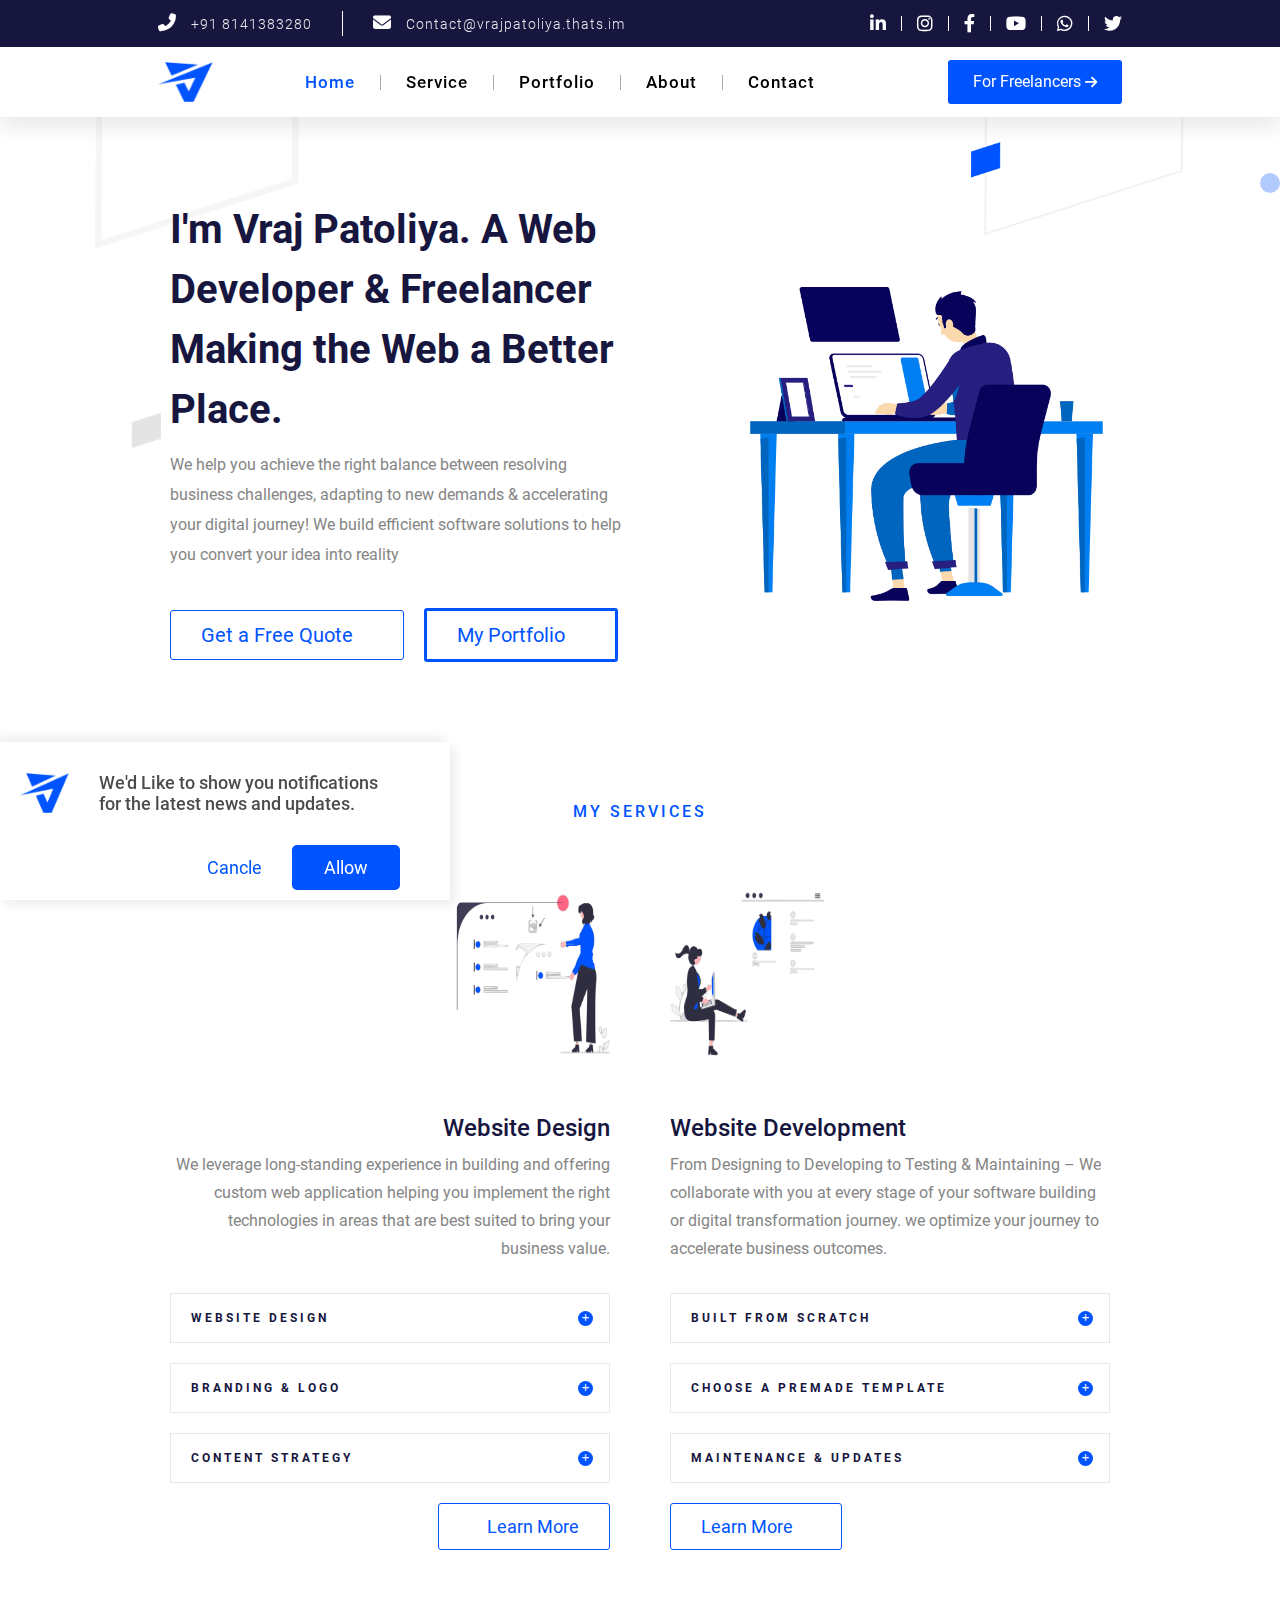
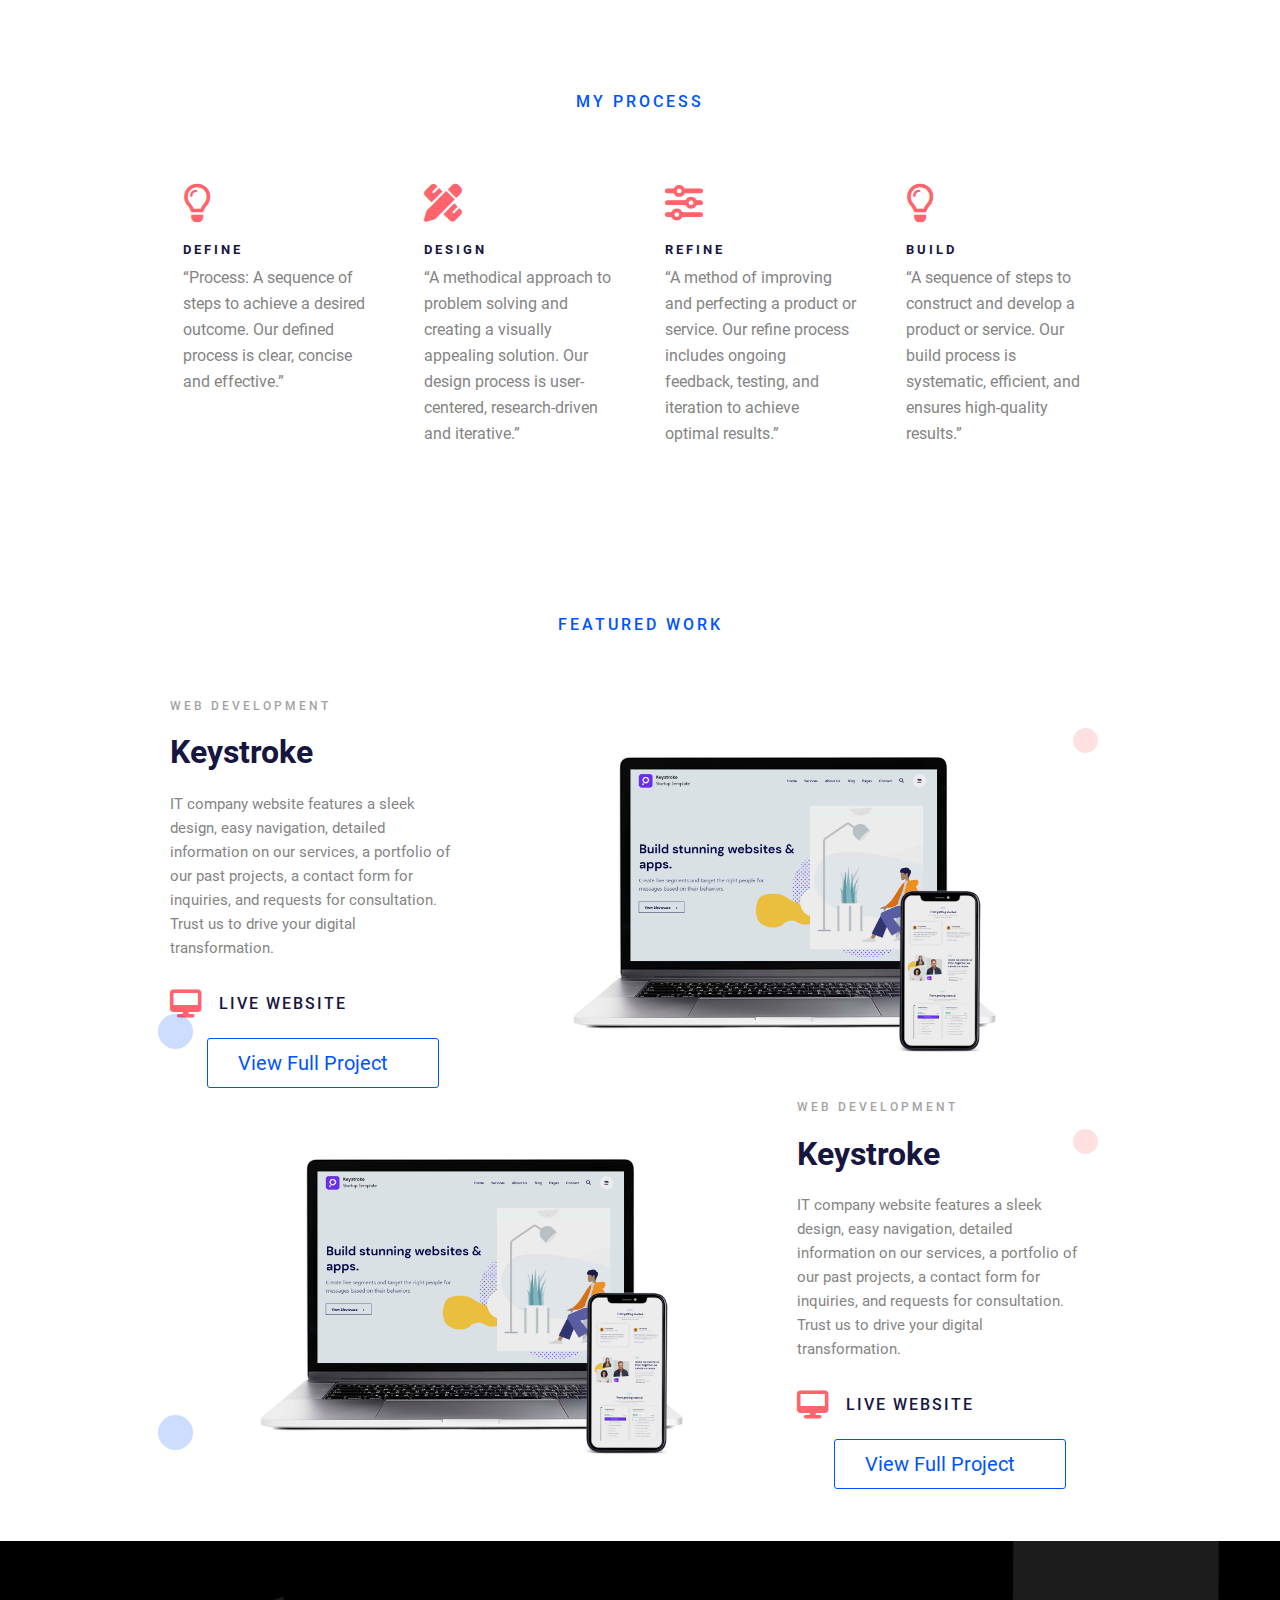
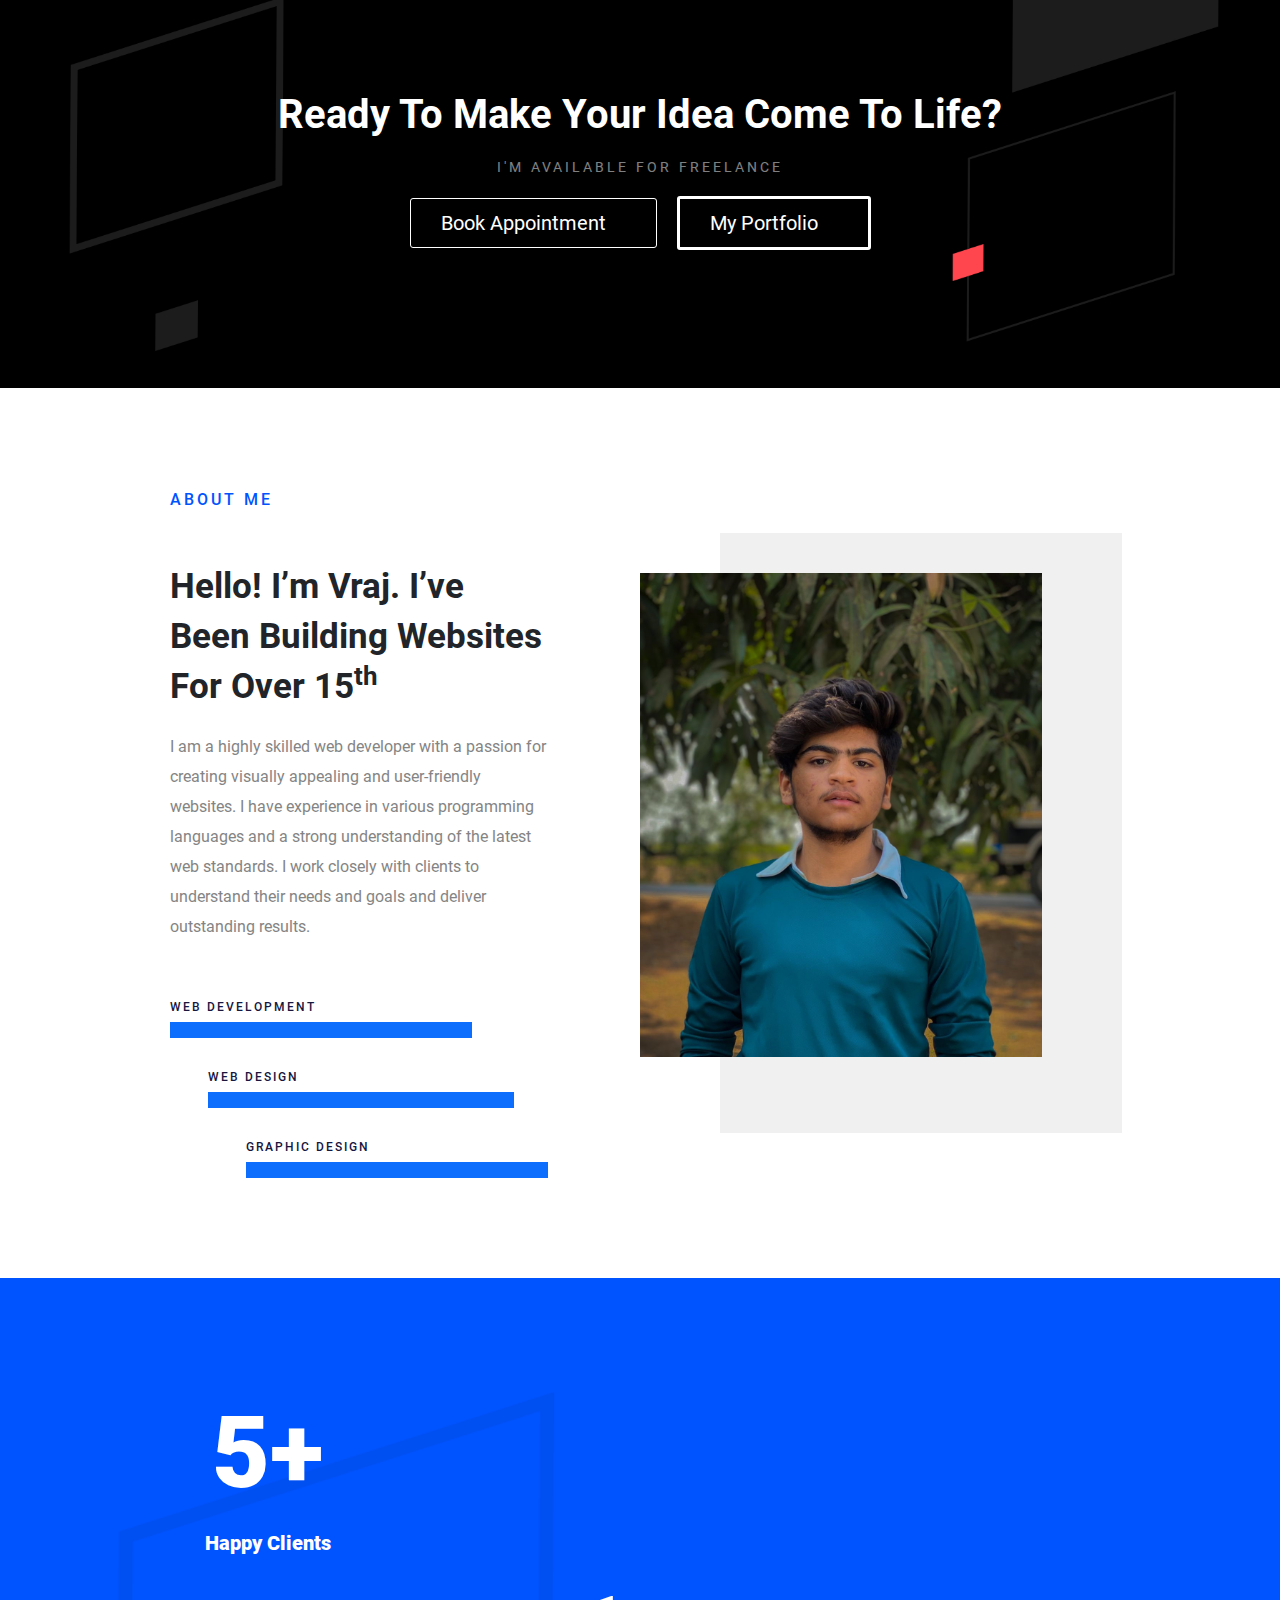
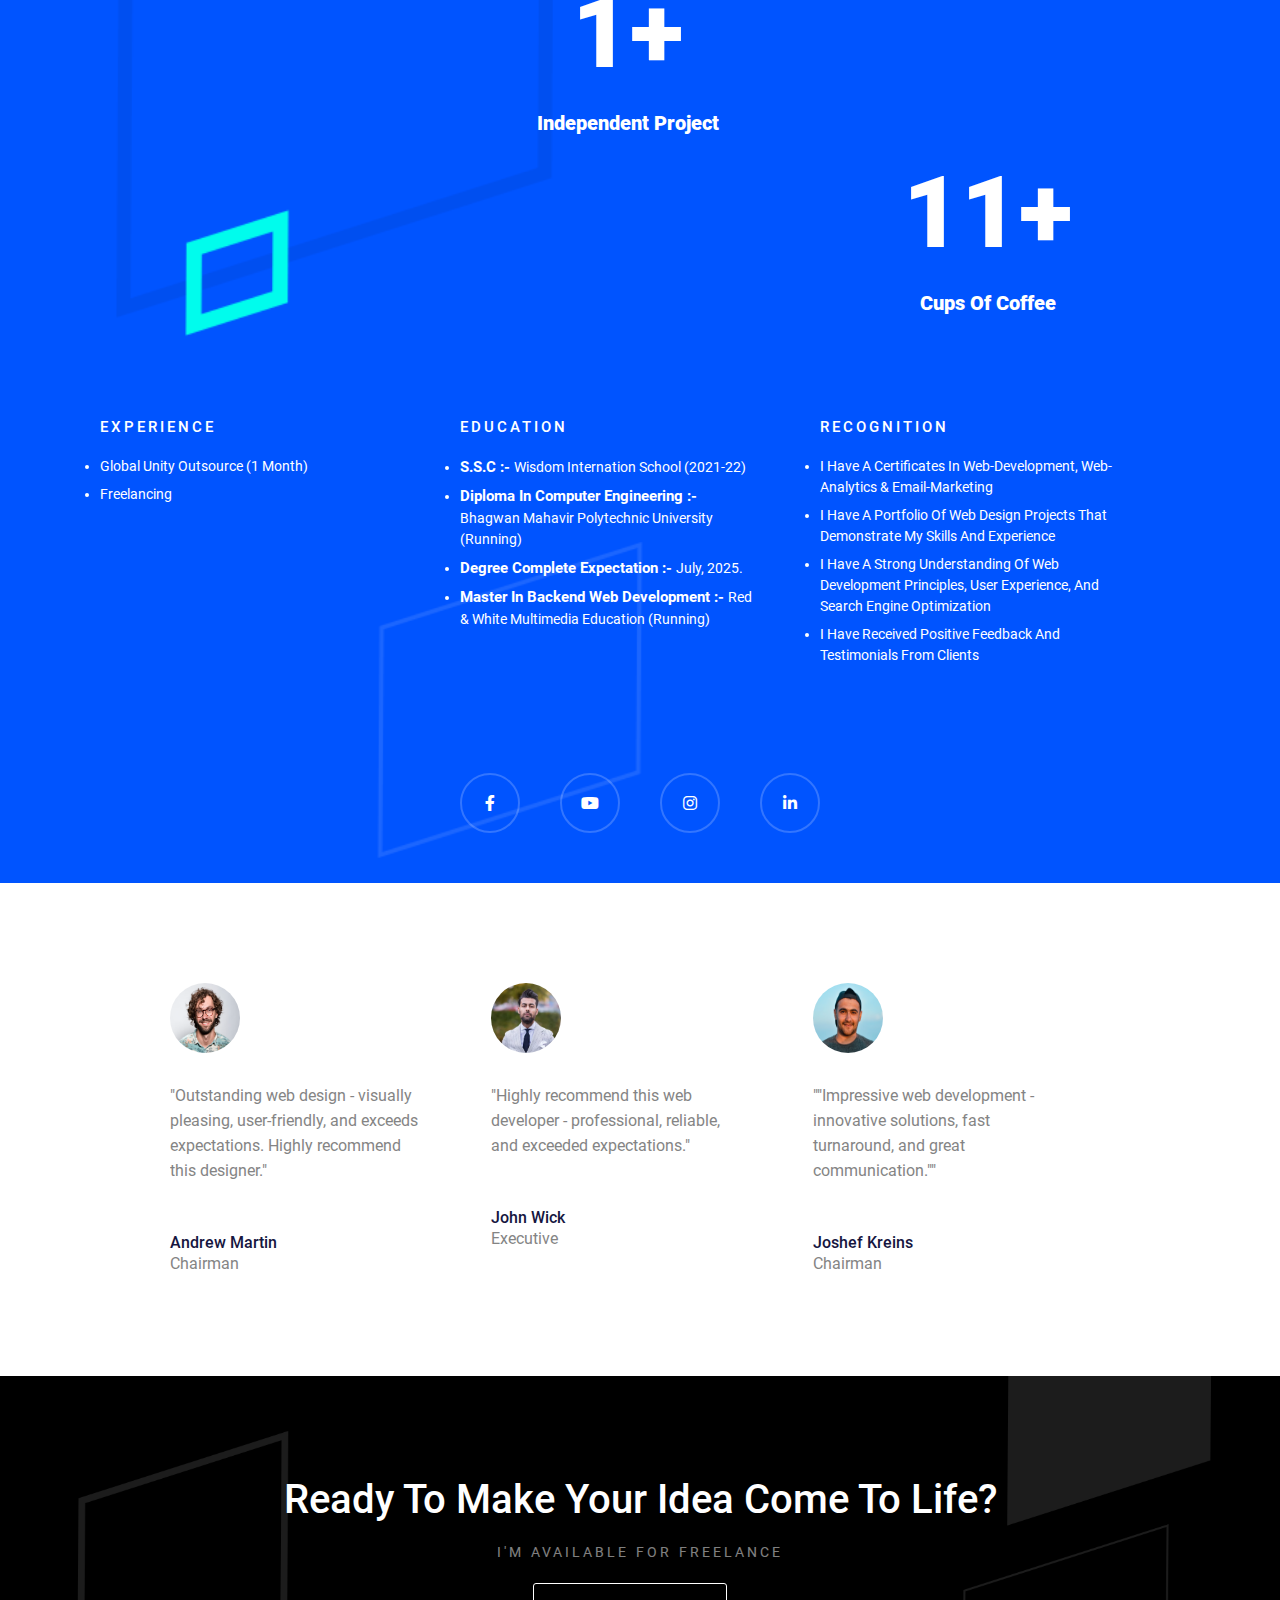
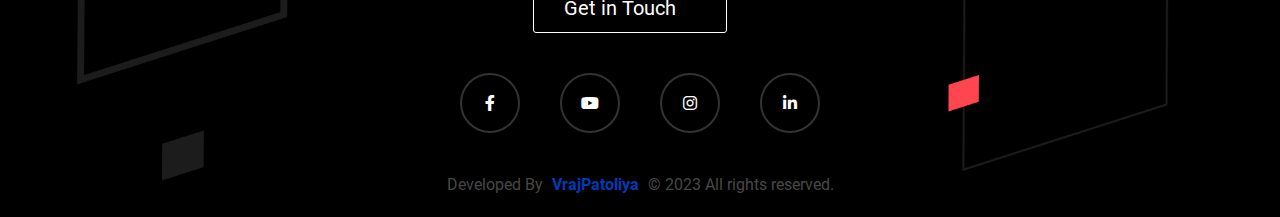
==== index.html @ aefd6711 "portfolio" ====
<!DOCTYPE html>
<html lang="en">
<head>
    <meta charset="UTF-8">
    <meta http-equiv="X-UA-Compatible" content="IE=edge">
    <meta name="viewport" content="width=device-width, initial-scale=1.0">
    
    <title>Vraj Patoliya | Developer</title>

    <link rel="icon" type="image/png" href="img/favicon.png" />

    <link rel="stylesheet" type="text/css" href="css/all.min.css" />
    <link rel="stylesheet" type="text/css" href="css/bootstrap.min.css" />
    <link rel="stylesheet" type="text/css" href="css/fonts.css" />
    <link rel="stylesheet" type="text/css" href="css/style.css" />
    <link rel="stylesheet" type="text/css" href="css/responsive.css" />

</head>
<body>

    <!-- ======= pre - loader ===== -->
    <div id="preloader">
        <div id="status">
            <img src="img/logo.png" alt="Pre-loader" />
        </div>
    </div>

    <!-- ====== Pop-up ====== -->
    <section class="pop-up">
        <div class="data">
            <img src="img/logo.png" alt="Popup-Logo" />
            <h4>We'd Like to show you notifications for the latest news and updates.</h4>
        </div>
        <div class="pop-btns">
            <a href="javascript:void(0);" id="cancle" class="cancel">cancle</a>
            <a href="javascript:void(0);" id="allow" class="allow">Allow</a>
        </div>
    </section>

    <!-- ===== Back to top ===== -->
    <div class="back-top">
        <a href="#"><i class="fa-solid fa-chevron-up"></i></a>
    </div>
    
    <!-- ========== Main - Header ====== -->
    <div class="main-header">
        
        <!-- ===== Top - Header ===== -->
        <section class="top-header">
            <div class="container">
                <div class="row">
                    <ul class="contact col-6">
                        <li class="call">
                            <a href="tel:+9118141383280">
                                <i class="fa-solid fa-phone-flip"></i><span>+91 8141383280</span>
                            </a>
                        </li>
                        <span class="line"></span>
                        <li class="email">
                            <a href="mailto:contact@vrajpatoliya.thats.im" target="_blank">
                                <i class="fa-solid fa-envelope"></i><span>Contact@vrajpatoliya.thats.im</span>
                            </a>
                        </li>
                    </ul>
                    <ul class="social col-6">
                        <li class="linkedin">
                            <a href="https://www.linkedin.com/in/vraj-patoliya-7620b9263/" target="_blank">
                                <i class="fa-brands fa-linkedin-in"></i>
                            </a>
                        </li>
                        <span class="linkedin-line line"></span>
                        <li class="instagram">
                            <a href="https://instagram.com/vrj.xi?igshid=Mzc1MmZhNjY=" target="_blank">
                                <i class="fa-brands fa-instagram"></i>
                            </a>
                        </li>
                        <span class="instagram-line line"></span>
                        <li class="facebook">
                            <a href="index.html" target="_blank">
                                <i class="fa-brands fa-facebook-f"></i>
                            </a>
                        </li>
                        <span class="facebook-line line"></span>
                        <li class="youtube">
                            <a href="https://www.youtube.com/@mative_tech/" target="_blank">
                                <i class="fa-brands fa-youtube"></i>
                            </a>
                        </li>
                        <span class=" youtube-line line"></span>
                        <li class="whatsapp">
                            <a href="https://wa.me/8141383280?text=Hello-I'm-Interested-in-your-service" target="_blank">
                                <i class="fa-brands fa-whatsapp"></i>
                            </a>
                        </li>
                        <span class="whatsapp-line line"></span>
                        <li class="twitter">
                            <a href="https://twitter.com/VrajPatoliya173" target="_blank">
                                <i class="fa-brands fa-twitter"></i>
                            </a>
                        </li>
                    </ul>
                </div>
            </div>
        </section>

        <!-- ===== Header ===== -->
        <header>
            <div class="container">
                <div class="row">
                    <div class="navbar-brand col-2">
                        <a href="index.html">
                            <img src="img/logo.png" alt="Logo-Image" />
                        </a>
                    </div>
                    <button class="tooggle-btn col-1"><i class="fa-solid fa-bars-staggered"></i></button>
                    <ul class="menus col-8">
                        <li>
                            <a href="index.html" class="active">Home</a>
                        </li>
                        <span></span>
                        <li>
                            <a href="service.html">Service</a>
                        </li>
                        <span></span>
                        <li>
                            <a href="portfolio.html">Portfolio</a>
                        </li>
                        <span></span>
                        <li>
                            <a href="about.html">About</a>
                        </li>
                        <span></span>
                        <li>
                            <a href="contact.html">Contact</a>
                        </li>
                    </ul>
                    <div class="header-btns col-2">
                        <div class="cstm-btn">
                            <a href="freelancer.html">
                                <span>For Freelancers <i class="fa-solid fa-arrow-right"></i></span>
                            </a>
                        </div>
                    </div>
                </div>
            </div>
        </header>

    </div>

    <!-- ===== Banner ===== -->
    <section class="banner">
        <div class="container">
            <div class="row">
                <div class="col-6">
                    <h1>I'm Vraj Patoliya. A Web Developer & Freelancer Making the Web a Better Place.</h1>
                    <p>We help you achieve the right balance between resolving business challenges, adapting to new demands & accelerating your digital journey! We build efficient software solutions to help you convert your idea into reality</p>
                    <div class="banner-btn d-flex">
                        <div class="banner-cstm-btn one">
                            <a href="https://wa.me/8141383280?text=Hello-I'm-Interested-in-your-service">
                                <span>Get a Free Quote<i class="fa-solid fa-angles-right"></i></span>
                            </a>
                        </div>
                        <div class="banner-cstm-btn two">
                            <a href="portfolio.html">
                                <span>My Portfolio<i class="fa-solid fa-angles-right"></i></span>
                            </a>
                        </div>
                    </div>
                </div>
                <div class="col-6 image">
                    <img src="img/developer.gif" alt="Developer" />
                </div>
            </div>
            <div class="extra-img">
                <div class="dot-1"></div>
                <div class="dot-2"></div>
            </div>
        </div>
    </section>

    <!-- ===== Service ===== -->
    <section class="service">
        <div class="container">
            <div class="sub-title">
                <span>my services</span>
            </div>
            <div class="row">
                <div class="col-6 one accordion" id="accordionfirst">
                    <div class="service-image">
                        <img src="img/service-1-design.png" alt="Service-image-1" />
                    </div>
                    <h2>Website Design</h2>
                    <p>We leverage long-standing experience in building and offering custom web application helping you implement the right technologies in areas that are best suited to bring your business value.</p>
                    <div class="accordion-item">
                        <div class="skill accordion-header">
                            <button class="w-100 d-flex align-items-center justify-content-between" data-bs-toggle="collapse" data-bs-target="#collapseOne" aria-expanded="false" aria-controls="collapseOne"><span>Website design</span><i class="fa-solid fa-plus"></i></button>
                        </div>
                        <div id="collapseOne" class="accordion-collapse collapse" data-bs-parent="#accordionExample">
                            <div class="accordion-body">
                                <ul>
                                    <li>Understand client’s business and target audience.</li>
                                    <li>Create a content strategy in collaboration with the client.</li>
                                    <li>Write high-quality, engaging, and informative content.</li>
                                    <li>Optimize for SEO and regularly update content.</li>
                                    <li>Proofread and edit all content for errors.</li>
                                </ul>
                            </div>
                          </div>
                    </div>
                    <div class="accordion-item">
                        <div class="skill accordion-header">
                            <button class="collapsed w-100 d-flex align-items-center justify-content-between" data-bs-toggle="collapse" data-bs-target="#collapsetwo"><span>Branding & Logo</span><i class="fa-solid fa-plus"></i></button>
                        </div>
                        <div id="collapsetwo" class="accordion-collapse collapse" data-bs-parent="#accordionExample">
                            <div class="accordion-body">
                                <ul>
                                    <li>Understand client’s business, target audience, and competitors.</li>
                                    <li>Research and create a unique and memorable brand identity.</li>
                                    <li>Design a visually appealing and meaningful logo.</li>
                                    <li>Create a brand guidelines document for consistent use.</li>
                                    <li>Incorporate brand elements in all marketing materials.</li>
                                </ul>
                            </div>
                          </div>
                    </div>
                    <div class="accordion-item">
                        <div class="skill accordion-header">
                            <button class="collapsed w-100 d-flex align-items-center justify-content-between" data-bs-toggle="collapse" data-bs-target="#collapsethree"><span>CONTENT STRATEGY</span><i class="fa-solid fa-plus"></i></button>
                        </div>
                        <div id="collapsethree" class="accordion-collapse collapse" data-bs-parent="#accordionExample">
                            <div class="accordion-body">
                                <ul>
                                    <li>Understand client’s business, target audience and goals</li>
                                    <li>Research and analyze competitors, industry trends, and target audience behavior</li>
                                    <li>Create a detailed content plan that aligns with the overall marketing strategy</li>
                                    <li>Define the tone of voice, messaging, and types of content to be created</li>
                                    <li>Continuously measure and adjust the content strategy to ensure its effectiveness.</li>
                                </ul>
                            </div>
                          </div>
                    </div>
                    <div class="service-cstm-btn first">
                        <a href="javascript:void(0);">
                            <span><i class="fa-solid fa-angles-left"></i>Learn More</span>
                        </a>
                    </div>
                </div>
                <div class="col-6 two accordion" id="accordionfirst">
                    <div class="service-image d-flex justify-content-start">
                        <img src="img/service-2-development.png" alt="Service-image-1" />
                    </div>
                    <h2>Website Development</h2>
                    <p>From Designing to Developing to Testing & Maintaining – We collaborate with you at every stage of your software building or digital transformation journey. we optimize your journey to accelerate business outcomes.</p>
                    <div class="accordion-item">
                        <div class="skill accordion-header">
                            <button class="w-100 d-flex align-items-center justify-content-between" data-bs-toggle="collapse" data-bs-target="#collapsefour" aria-expanded="false" aria-controls="collapsefour"><span>BUILT FROM SCRATCH</span><i class="fa-solid fa-plus"></i></button>
                        </div>
                        <div id="collapsefour" class="accordion-collapse collapse" data-bs-parent="#accordionExample">
                            <div class="accordion-body">
                                <ul>
                                    <li>Understand client’s business, target audience and goals.</li>
                                    <li>Research and analyze competitors, industry trends and target audience behavior.</li>
                                    <li>Create a detailed project plan that aligns with client’s requirements and goals.</li>
                                    <li>Design and develop a fully customized website from scratch, keeping in mind the latest web standards.</li>
                                    <li>Test and optimize the website for better user experience and search engine ranking.</li>
                                </ul>
                            </div>
                          </div>
                    </div>
                    <div class="accordion-item">
                        <div class="skill accordion-header">
                            <button class="collapsed w-100 d-flex align-items-center justify-content-between" data-bs-toggle="collapse" data-bs-target="#collapsefive"><span>CHOOSE A PREMADE TEMPLATE</span><i class="fa-solid fa-plus"></i></button>
                        </div>
                        <div id="collapsefive" class="accordion-collapse collapse" data-bs-parent="#accordionExample">
                            <div class="accordion-body">
                                <ul>
                                    <li>Understand client’s business, target audience and goals.</li>
                                    <li>Research and analyze competitors, industry trends and target audience behavior.</li>
                                    <li>Select a pre-made template that aligns with client’s requirements and goals.</li>
                                    <li>Customize the template to match the client’s brand and aesthetic.</li>
                                    <li>Optimize the template for better user experience and search engine ranking.</li>
                                </ul>
                            </div>
                          </div>
                    </div>
                    <div class="accordion-item">
                        <div class="skill accordion-header">
                            <button class="collapsed w-100 d-flex align-items-center justify-content-between" data-bs-toggle="collapse" data-bs-target="#collapsesix"><span>MAINTENANCE & UPDATES</span><i class="fa-solid fa-plus"></i></button>
                        </div>
                        <div id="collapsesix" class="accordion-collapse collapse" data-bs-parent="#accordionExample">
                            <div class="accordion-body">
                                <ul>
                                    <li>Understand client’s business and goals.</li>
                                    <li>Regularly monitor website’s performance and security.</li>
                                    <li>Keep website updated with the latest software and security patches</li>
                                    <li>Continuously monitor and update the website’s content.</li>
                                    <li>Provide technical support and troubleshoot any issues that may arise.</li>
                                </ul>
                            </div>
                          </div>
                    </div>
                    <div class="service-cstm-btn one">
                        <a href="javascript:void(0);">
                            <span>Learn More<i class="fa-solid fa-angles-right"></i></span>
                        </a>
                    </div>
                </div>
            </div>
        </div>
    </section>

    <!-- ====== process ======= -->
    <section class="process">
        <div class="container">
            <div class="sub-title">
                <span>MY PROCESS</span>
            </div>
            <div class="row">
                <div class="col-3">
                    <div class="icon">
                        <i class="fa-regular fa-lightbulb"></i>
                    </div>
                    <div class="content">
                        <h5>DEFINE</h5>
                        <p>“Process: A sequence of steps to achieve a desired outcome. Our defined process is clear, concise and effective.”</p>
                    </div>
                </div>
                <div class="col-3">
                    <div class="icon">
                        <i class="fa-solid fa-pen-ruler"></i>
                    </div>
                    <div class="content">
                        <h5>DESIGN</h5>
                        <p>“A methodical approach to problem solving and creating a visually appealing solution. Our design process is user-centered, research-driven and iterative.”</p>
                    </div>
                </div>
                <div class="col-3">
                    <div class="icon">
                        <i class="fa-solid fa-sliders"></i>
                    </div>
                    <div class="content">
                        <h5>REFINE</h5>
                        <p>“A method of improving and perfecting a product or service. Our refine process includes ongoing feedback, testing, and iteration to achieve optimal results.”</p>
                    </div>
                </div>
                <div class="col-3">
                    <div class="icon">
                        <i class="fa-regular fa-lightbulb"></i>
                    </div>
                    <div class="content">
                        <h5>BUILD</h5>
                        <p>“A sequence of steps to construct and develop a product or service. Our build process is systematic, efficient, and ensures high-quality results.”</p>
                    </div>
                </div>
            </div>
        </div>
    </section>

    <!-- ====== Work ======= -->
    <section class="work">
        <div class="container">
            <div class="sub-title">
                <span>FEATURED WORK</span>
            </div>
            <div class="col-12 left row align-items-center">
                <div class="col-4">
                    <h6>WEB DEVELOPMENT</h6>
                    <h2>Keystroke</h2>
                    <p>IT company website features a sleek design, easy navigation, detailed information on our services, a portfolio of our past projects, a contact form for inquiries, and requests for consultation. Trust us to drive your digital transformation.</p>
                    <a href="https://vraj5.github.io/Startup/" target="_blank" class="visit">
                        <i class="fa-solid fa-desktop"></i>
                        Live Website
                    </a>
                    <div class="work-btn">
                        <div class="work-cstm-btn one">
                            <a href="casestudy-keystroke.html">
                                <span>View Full Project<i class="fa-solid fa-angles-right"></i></span>
                            </a>
                        </div>
                    </div>
                </div>
                <div class="col-8">
                    <div class="image">
                        <img src="img/keystroke.jpg" alt="Keystroke-Startup" />
                    </div>
                </div>
                <div class="shape-1"></div>
                <div class="shape-2"></div>
            </div>
            <div class="col-12 right row align-items-center">
                <div class="col-8">
                    <div class="image">
                        <img src="img/keystroke.jpg" alt="Keystroke-Startup" />
                    </div>
                </div>
                <div class="col-4">
                    <h6>WEB DEVELOPMENT</h6>
                    <h2>Keystroke</h2>
                    <p>IT company website features a sleek design, easy navigation, detailed information on our services, a portfolio of our past projects, a contact form for inquiries, and requests for consultation. Trust us to drive your digital transformation.</p>
                    <a href="https://vraj5.github.io/Startup/" target="_blank" class="visit">
                        <i class="fa-solid fa-desktop"></i>
                        Live Website
                    </a>
                    <div class="work-btn">
                        <div class="work-cstm-btn one">
                            <a href="casestudy-keystroke.html">
                                <span>View Full Project<i class="fa-solid fa-angles-right"></i></span>
                            </a>
                        </div>
                    </div>
                </div>                
                <div class="shape-1"></div>
                <div class="shape-2"></div>
            </div>
        </div>
    </section>

    <!-- ====== appointment ====== -->
    <section class="appointment">
        <div class="container">
            <h2>Ready to Make Your Idea Come to Life?</h2>
            <p>I'M AVAILABLE FOR FREELANCE</p>
            <div class="appointment-btn d-flex">
                <div class="appointment-cstm-btn one">
                    <a href="contact.html">
                        <span>Book Appointment<i class="fa-solid fa-angles-right"></i></span>
                    </a>
                </div>
                <div class="appointment-cstm-btn two">
                    <a href="portfolio.html">
                        <span>My Portfolio<i class="fa-solid fa-angles-right"></i></span>
                    </a>
                </div>
            </div>
        </div>
    </section>

    <!-- ====== About ====== -->
    <section class="about">
        <div class="container">
            <div class="row">
                <div class="col-5 data">
                    <div class="sub-title">
                        <span>about me</span>
                    </div>
                    <h2>Hello! I’m Vraj. I’ve Been Building Websites For Over 15<sup>th</sup></h2>
                    <p>I am a highly skilled web developer with a passion for creating visually appealing and user-friendly websites. I have experience in various programming languages and a strong understanding of the latest web standards. I work closely with clients to understand their needs and goals and deliver outstanding results.</p>
                    <div class="bars web-development mb-4">
                        <span>Web Development</span>
                        <div class="progress progress-bar" style="width: 80%; border-radius: 0;">
                        </div>
                    </div>
                    <div class="bars web-design mb-4">
                        <span>Web Design</span>
                        <div class="progress progress-bar" style="width: 90%; border-radius: 0;">
                        </div>
                    </div>
                    <div class="bars graphic-design">
                        <span>Graphic Design</span>
                        <div class="progress progress-bar" style="width: 100%; border-radius: 0;">
                        </div>
                    </div>
                </div>
                <div class="col-5 extra"></div>
                <div class="col-5 image">
                    <img src="img/vraj.jpg" alt="Vraj-Image" />
                </div>
            </div>
        </div>
    </section>

    <!-- ======= what-do ====== -->
    <section class="what-do">
            <div class="main col-12 row">
                <div class="col-4">
                    <div class="main-num">
                        <h2 class="num" data-val="50">0</h2><span>+</span>
                    </div>
                    <p>Happy Clients</p>
                </div>
                <div class="col-4 extra-1 extra-1-1"></div>
                <div class="col-4 extra-1 extra-1-2"></div>
                <div class="col-4 extra-2 extra-2-1"></div>
                <div class="col-4">
                    <div class="main-num">
                        <h2 class="num" data-val="10">0</h2><span>+</span>
                    </div>
                    <p>Independent project</p>
                </div>
                <div class="col-4 extra-2 extra-2-2"></div>
                <div class="col-4 extra-3 extra-3-1"></div>
                <div class="col-4 extra-3 extra-3-2"></div>
                <div class="col-4">
                    <div class="main-num">
                        <h2 class="num" data-val="100">0</h2><span>+</span>
                    </div>
                    <p>Cups of coffee</p>
                </div>
            </div>
            <div class="sub col-12 row">
                <div class="col-4">
                    <h4>experience</h4>
                    <ul>
                        <li>Global Unity Outsource (1 Month)</li>
                        <li>Freelancing</li>
                    </ul>
                </div>
                <div class="col-4">
                    <h4>education</h4>
                    <ul>
                        <li><span>S.S.C :- </span> Wisdom Internation School (2021-22)</li>
                        <li><span>Diploma in Computer Engineering :- </span> Bhagwan Mahavir Polytechnic University (Running)</li>
                        <li><span>Degree Complete Expectation :- </span> july, 2025.</li>
                        <li><span>Master in Backend Web Development :- </span> Red & White Multimedia Education (Running)</li>
                    </ul>
                </div>
                <div class="col-4">
                    <h4>recognition</h4>
                    <ul>
                        <li>I have a certificates in web-development, web-analytics & Email-marketing</li>
                        <li>I have a portfolio of web design projects that demonstrate my skills and experience</li>
                        <li>I have a strong understanding of web development principles, user experience, and search engine optimization</li>
                        <li>I have received positive feedback and testimonials from clients</li>
                    </ul>
                </div>
            </div>
            <div class="social .col-12">
                <ul>
                    <li><a href="index.html" target="_blank">
                        <i class="fa-brands fa-facebook-f"></i>
                    </a></li>
                    <li><a href="https://www.youtube.com/@mative_tech/" target="_blank">
                        <i class="fa-brands fa-youtube"></i>
                    </a></li>
                    <li><a href="https://instagram.com/vrj.xi?igshid=Mzc1MmZhNjY=" target="_blank">
                        <i class="fa-brands fa-instagram"></i>
                    </a></li>
                    <li><a href="https://www.linkedin.com/in/vraj-patoliya-7620b9263/" target="_blank">
                        <i class="fa-brands fa-linkedin-in"></i>
                    </a></li>
                </ul>
            </div>
    </section>

    <!-- ======= Testimonial ======= -->
    <section class="testimonial">
        <div class="container">
            <div class="row">
                <div class="col-4">
                    <div class="image">
                        <img src="img/testi-1.png" alt="Testimonial-one" />
                    </div>
                    <p>"Outstanding web design - visually pleasing, user-friendly, and exceeds expectations. Highly recommend this designer."</p>
                    <h6>Andrew martin</h6>
                    <span>Chairman</span>
                </div>
                <div class="col-4">
                    <div class="image">
                        <img src="img/testi-2.png" alt="Testimonial-one" />
                    </div>
                    <p>"Highly recommend this web developer - professional, reliable, and exceeded expectations."</p>
                    <h6>John Wick</h6>
                    <span>Executive</span>
                </div>
                <div class="col-4">
                    <div class="image">
                        <img src="img/testi-3.png" alt="Testimonial-one" />
                    </div>
                    <p>""Impressive web development - innovative solutions, fast turnaround, and great communication.""</p>
                    <h6>Joshef kreins</h6>
                    <span>Chairman</span>
                </div>
            </div>
        </div>
    </section>

    <!-- ====== Footer ====== -->
    <footer>
        <div class="container">
            <h2>Ready to Make Your Idea Come to Life?</h2>
            <p>I'M AVAILABLE FOR FREELANCE</p>
            <div class="footer-btn d-flex">
                <div class="footer-cstm-btn one">
                    <a href="contact.html">
                        <span>Get in Touch<i class="fa-solid fa-angles-right"></i></span>
                    </a>
                </div>
            </div>
            <div class="social .col-12">
                <ul>
                    <li><a href="index.html" target="_blank">
                        <i class="fa-brands fa-facebook-f"></i>
                    </a></li>
                    <li><a href="https://www.youtube.com/@mative_tech/" target="_blank">
                        <i class="fa-brands fa-youtube"></i>
                    </a></li>
                    <li><a href="https://instagram.com/vrj.xi?igshid=Mzc1MmZhNjY=" target="_blank">
                        <i class="fa-brands fa-instagram"></i>
                    </a></li>
                    <li><a href="https://www.linkedin.com/in/vraj-patoliya-7620b9263/" target="_blank">
                        <i class="fa-brands fa-linkedin-in"></i>
                    </a></li>
                </ul>
                <span class="credit">Developed By <a href="index.html" target="_blank">VrajPatoliya</a> © 2023 All rights reserved.</span>
            </div>
        </div>
    </footer>
    


    <script type="text/javascript" src="js/bootstrap.bundle.min.js"></script>
    <script type="text/javascript" src="js/script.js"></script>
    <script type="text/javascript" src="js/jquery-3.6.3.min.js"></script>
    <script type="text/javascript" src="js/main.js"></script>


    <!-- ===== Responsive Header ====== -->
    <script>
        $(document).ready(function(){
            $(".tooggle-btn").click(function(){
                $(".menus").toggleClass("open-header")
            });
        });
    </script>

    <!-- ======= Pre - Loader ======= -->
    <script>
        $(window).on('load', function() { 
            $('#status').fadeOut(); 
            $('#preloader').delay(300).fadeOut('slow');
            $('body').delay(1000).css({'overflow':'visible'});
        });
    </script>

    <!-- ===== Back to Top ===== -->
    <script>
        $(window).scroll(function(){
            if($(window).scrollTop() > 300){
                $(".back-top").addClass("go");
            }
            else{
                $(".back-top").removeClass("go");
            }
        });
    </script>


</body>
</html>
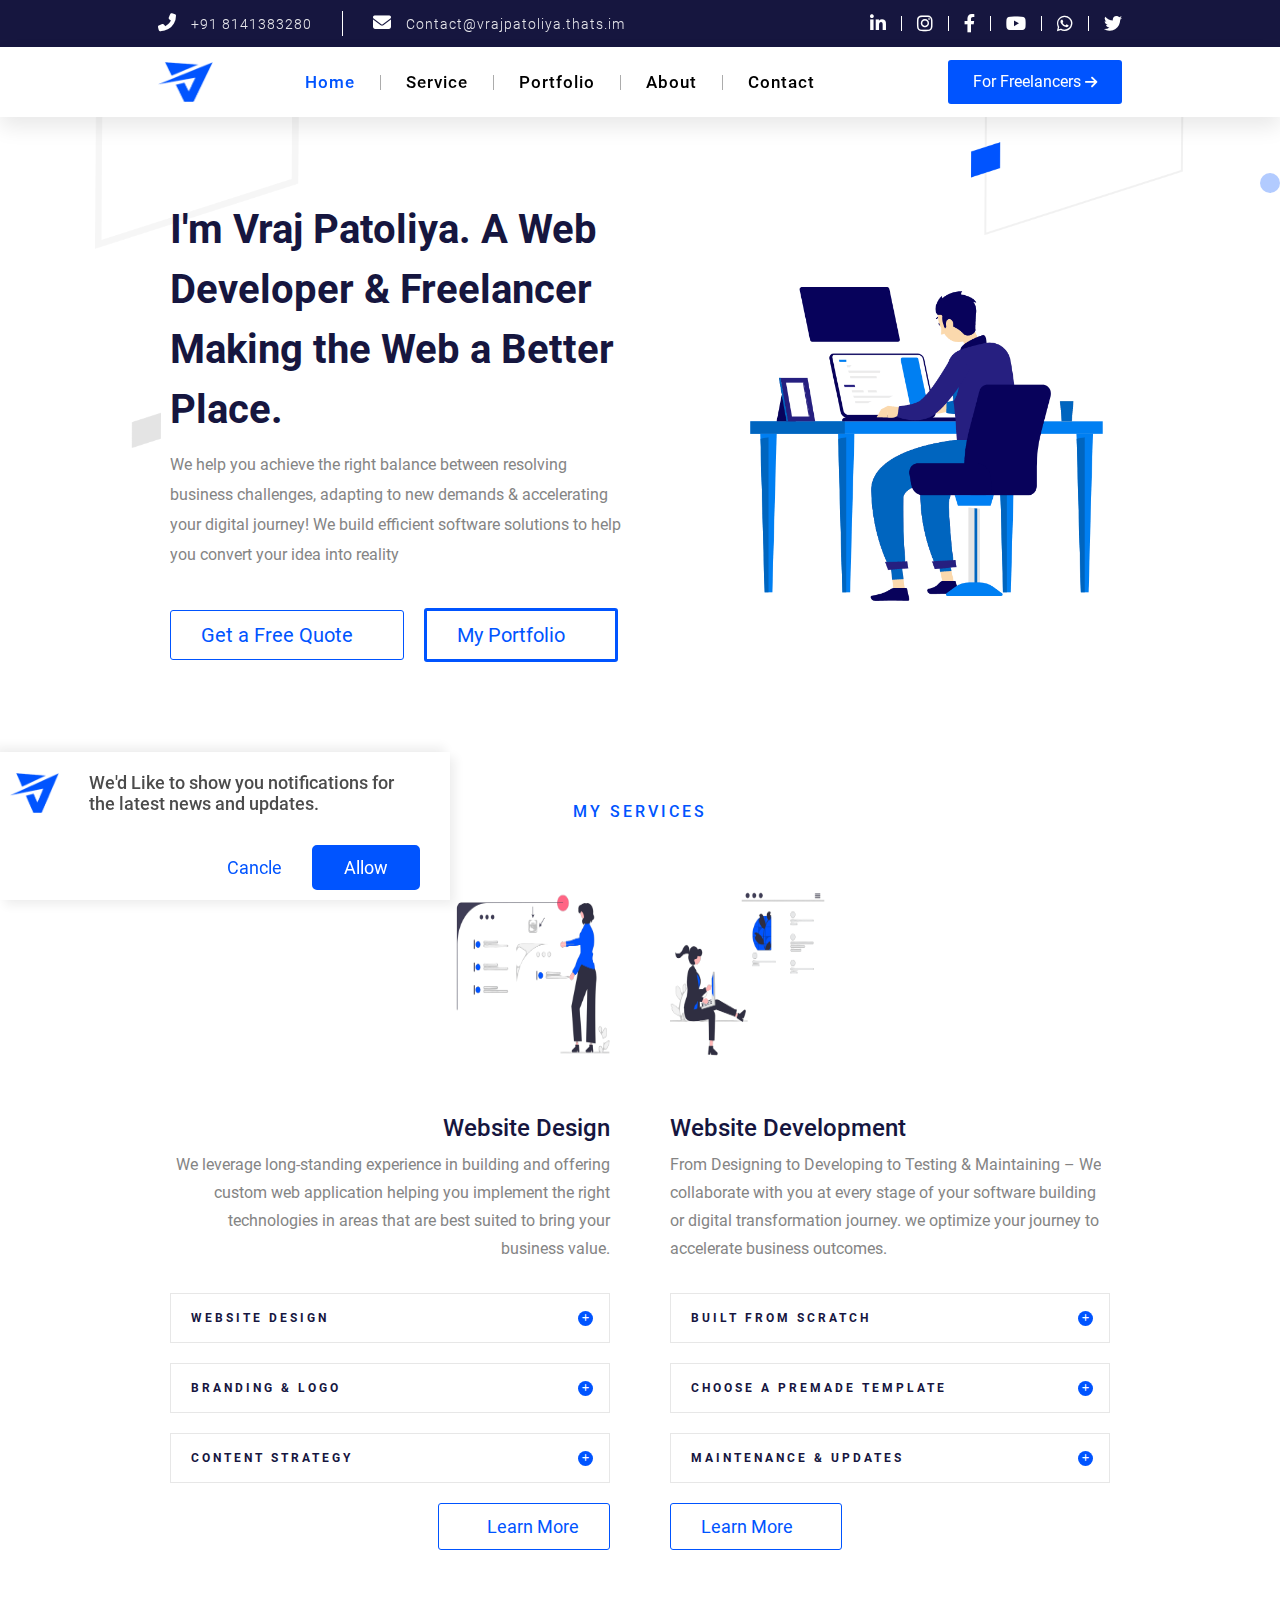
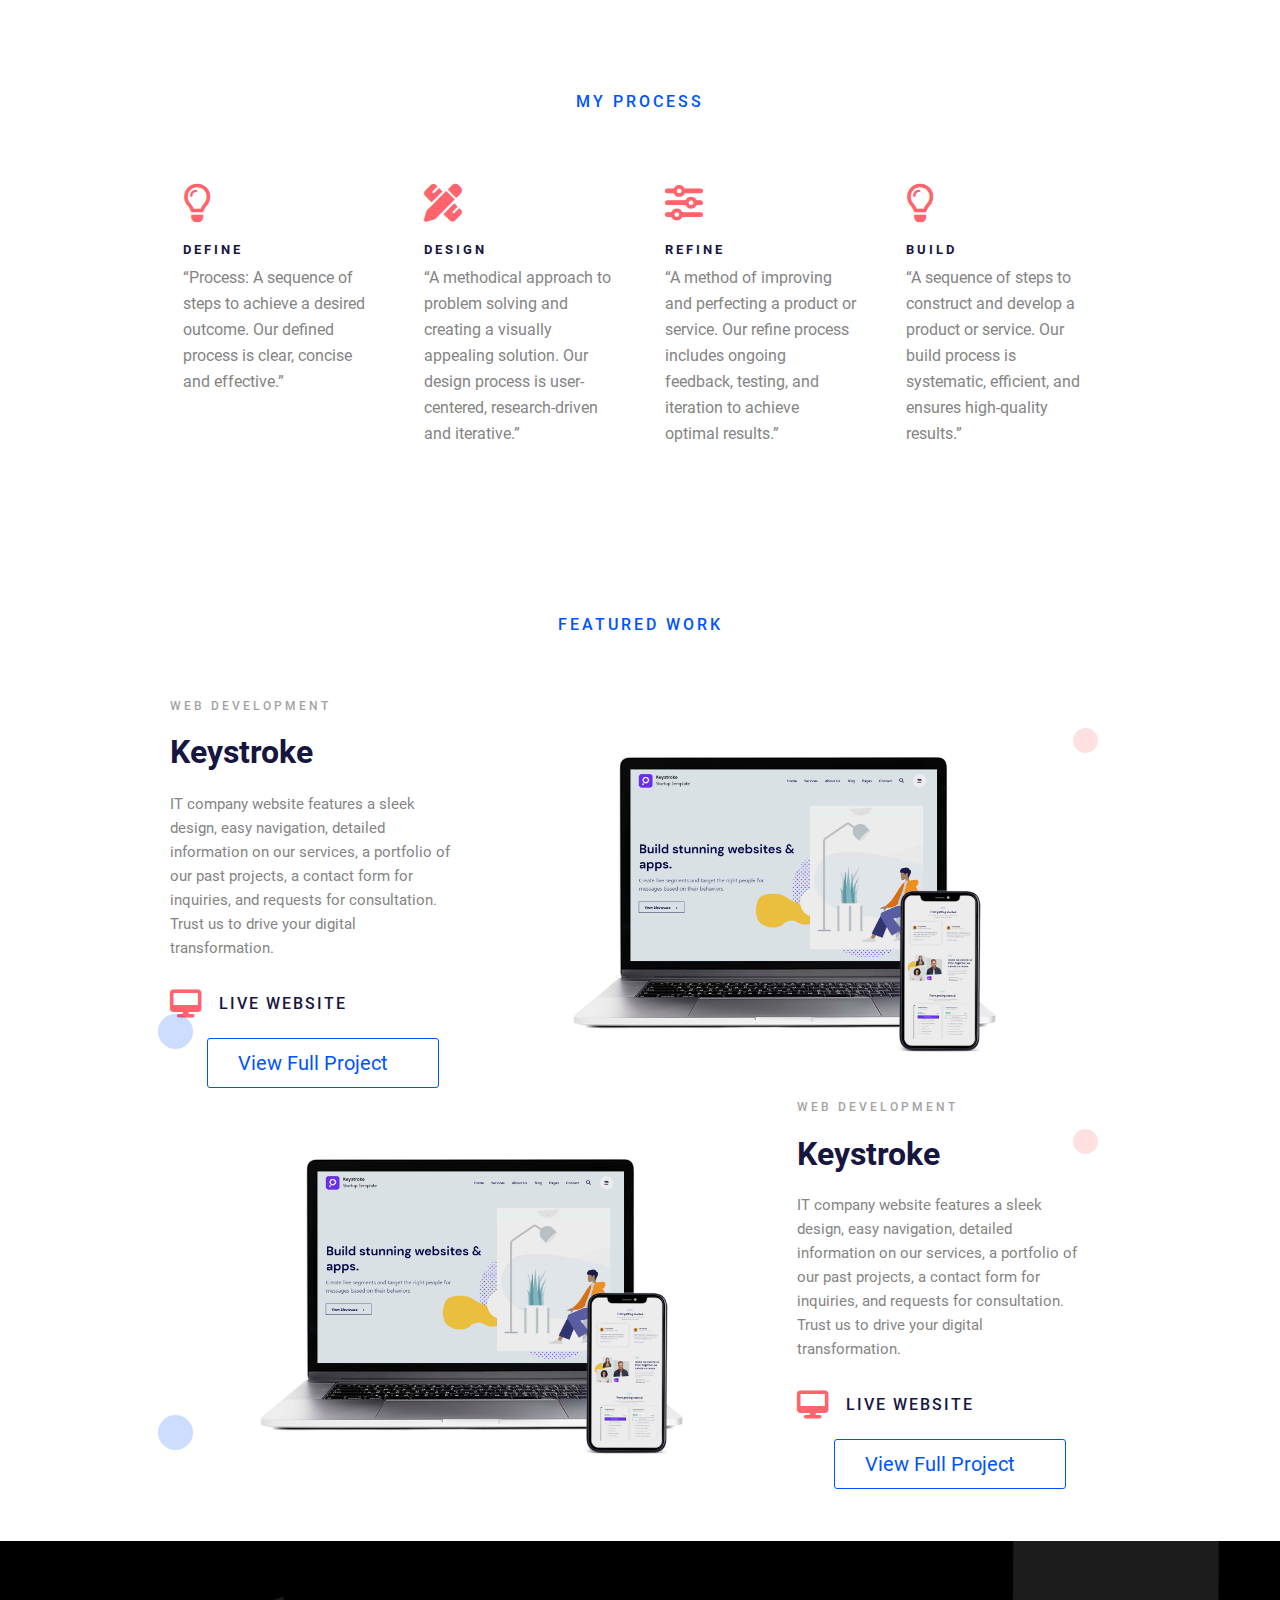
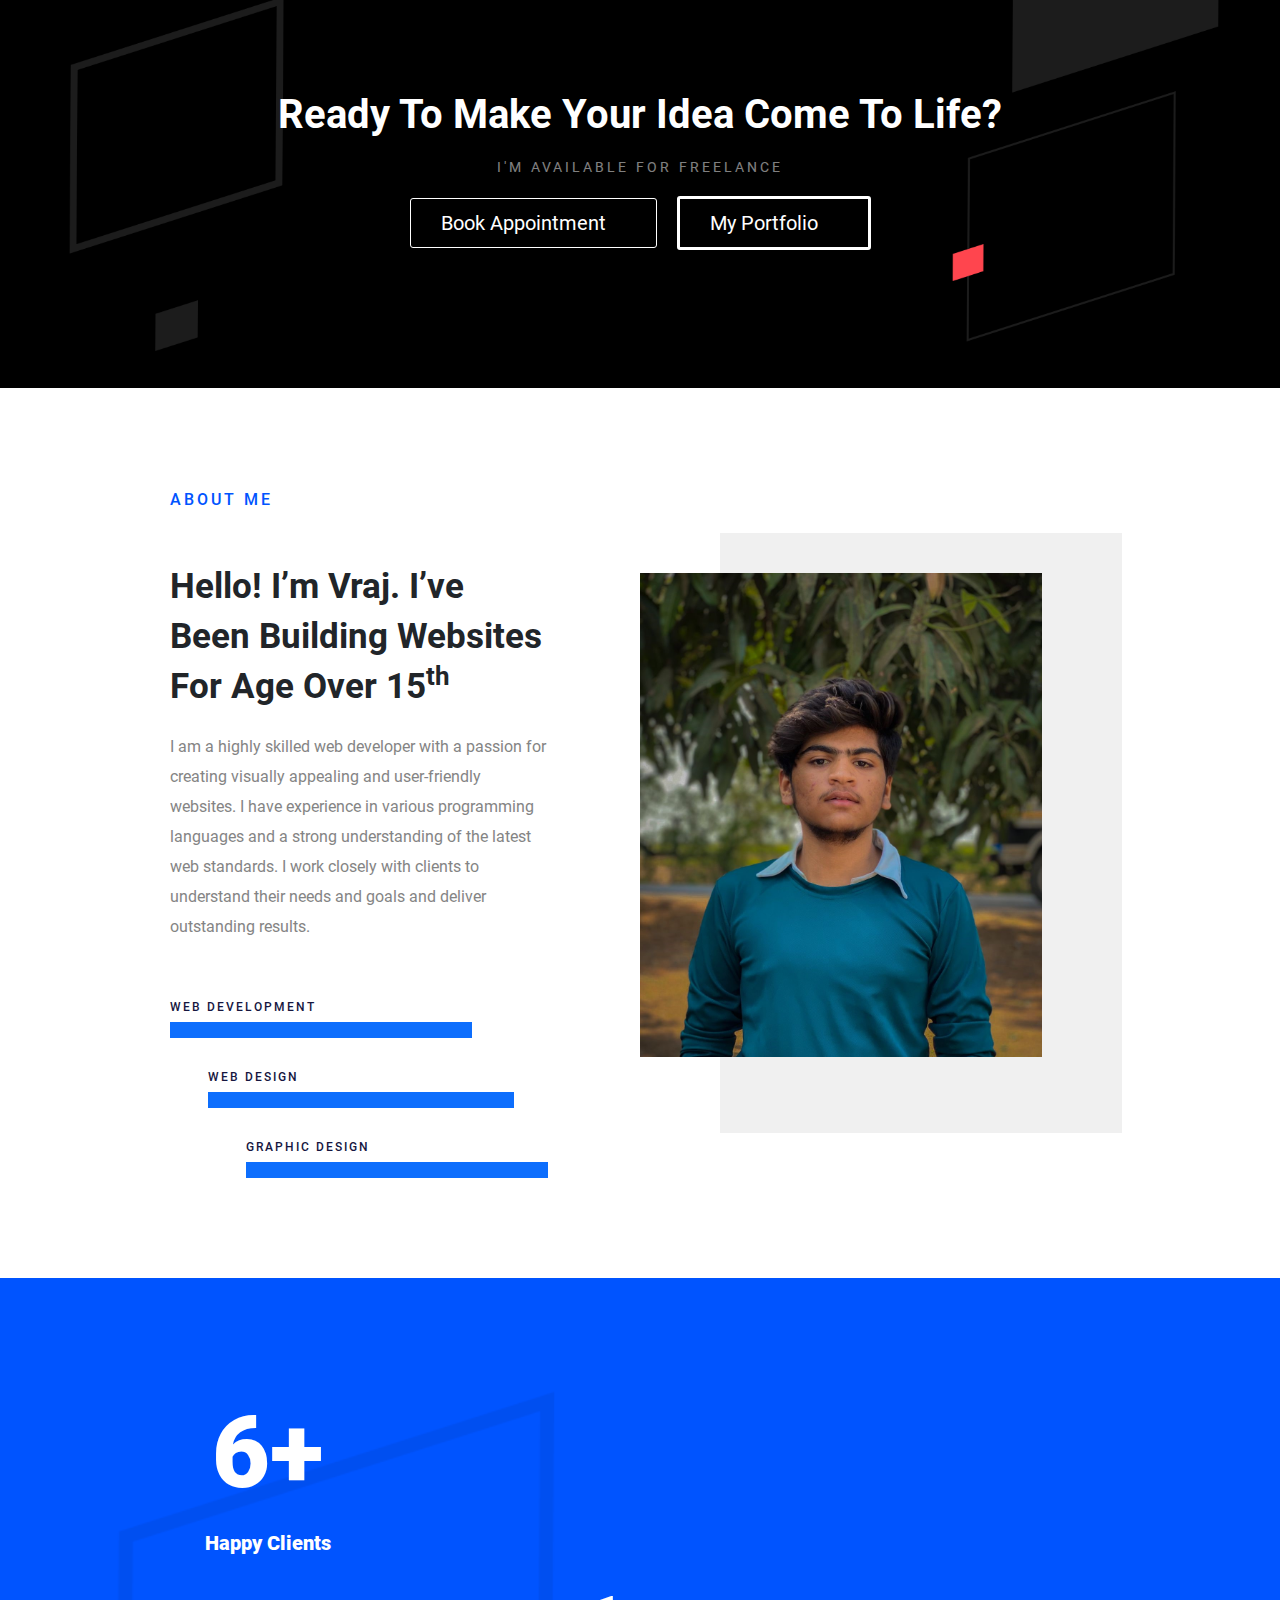
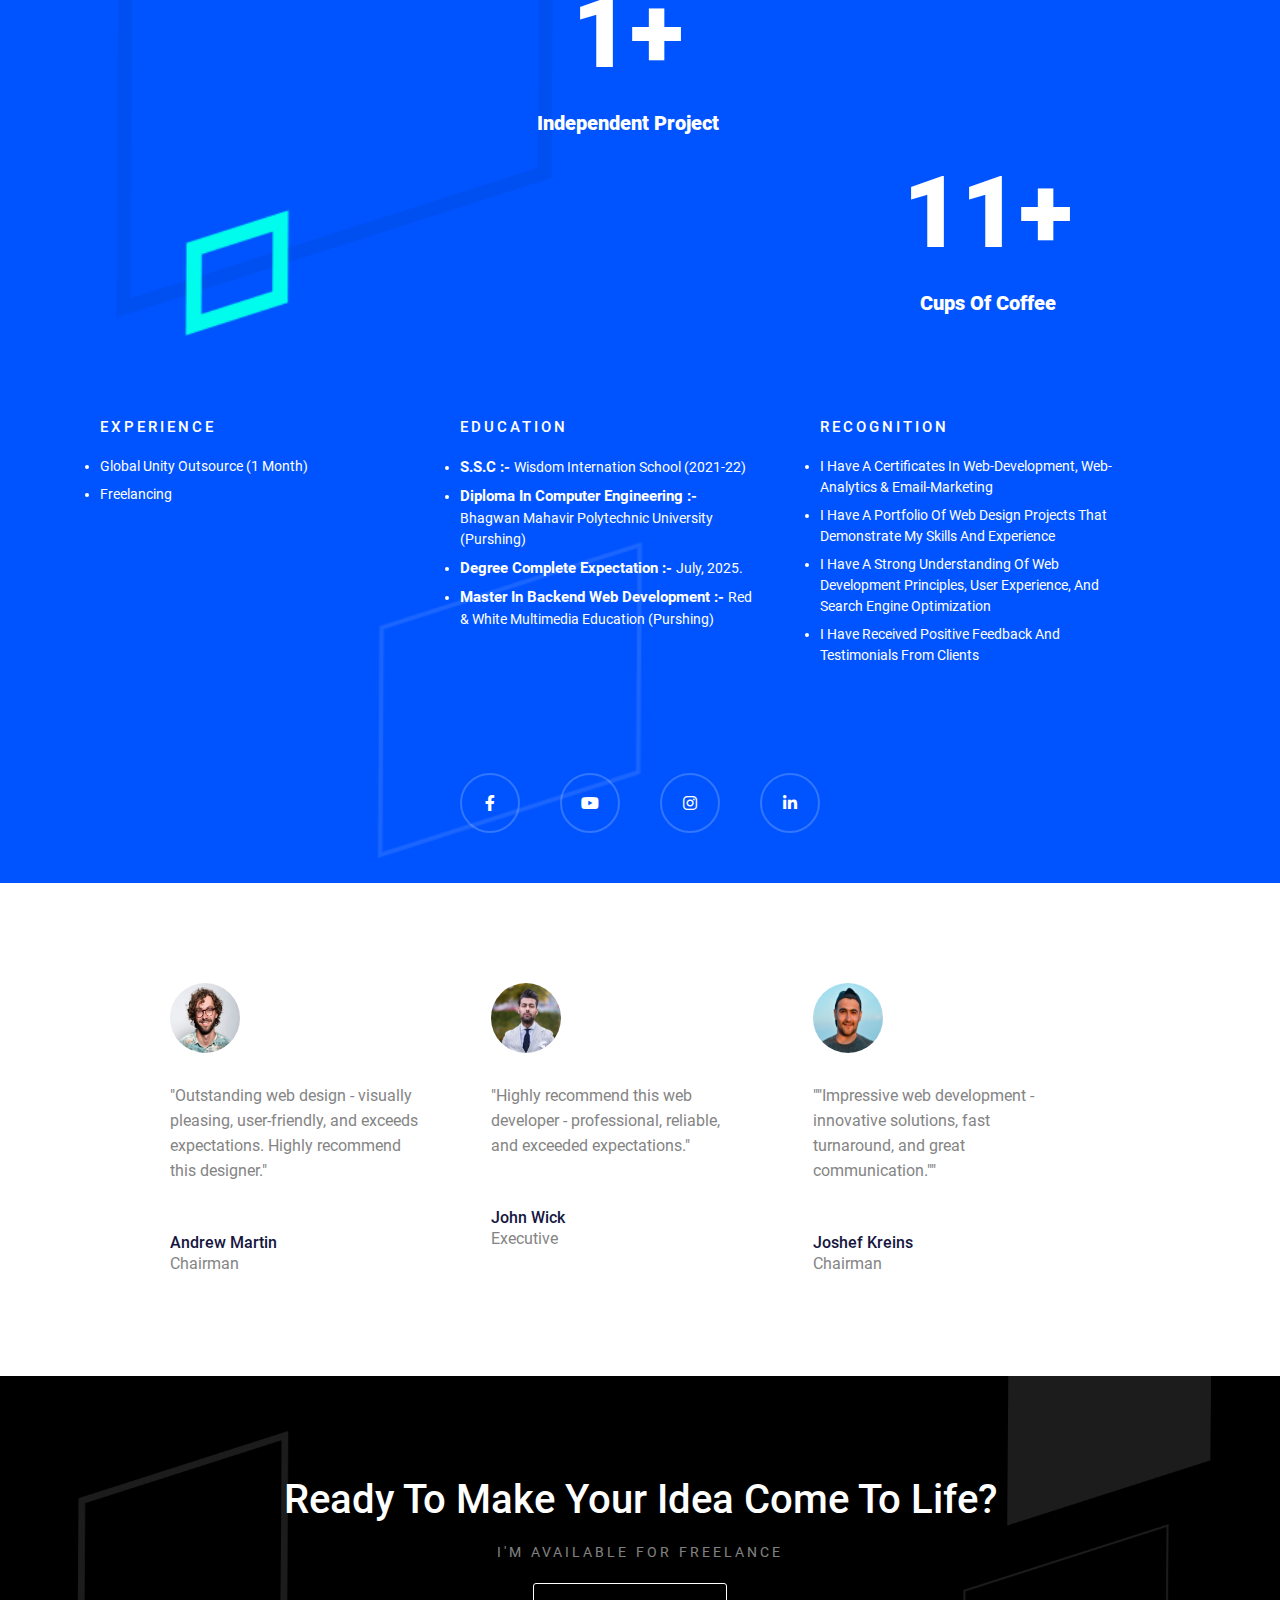
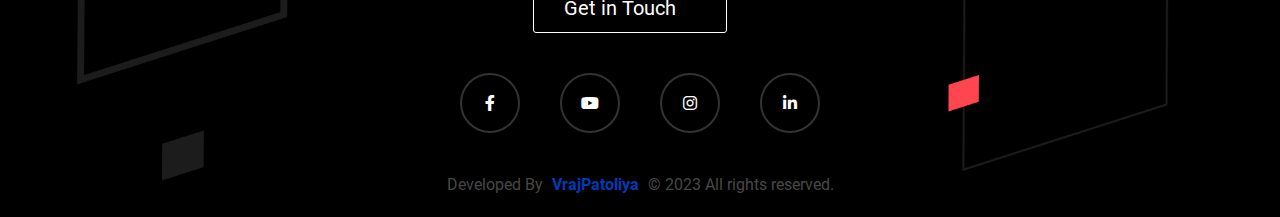
==== commit ce69192c: "some changes words/padding" ====
--- a/index.html
+++ b/index.html
@@ -443,7 +443,7 @@
                     <div class="sub-title">
                         <span>about me</span>
                     </div>
-                    <h2>Hello! I’m Vraj. I’ve Been Building Websites For Over 15<sup>th</sup></h2>
+                    <h2>Hello! I’m Vraj. I’ve Been Building Websites For Age Over 15<sup>th</sup></h2>
                     <p>I am a highly skilled web developer with a passion for creating visually appealing and user-friendly websites. I have experience in various programming languages and a strong understanding of the latest web standards. I work closely with clients to understand their needs and goals and deliver outstanding results.</p>
                     <div class="bars web-development mb-4">
                         <span>Web Development</span>
@@ -509,9 +509,9 @@
                     <h4>education</h4>
                     <ul>
                         <li><span>S.S.C :- </span> Wisdom Internation School (2021-22)</li>
-                        <li><span>Diploma in Computer Engineering :- </span> Bhagwan Mahavir Polytechnic University (Running)</li>
+                        <li><span>Diploma in Computer Engineering :- </span> Bhagwan Mahavir Polytechnic University (Purshing)</li>
                         <li><span>Degree Complete Expectation :- </span> july, 2025.</li>
-                        <li><span>Master in Backend Web Development :- </span> Red & White Multimedia Education (Running)</li>
+                        <li><span>Master in Backend Web Development :- </span> Red & White Multimedia Education (Purshing)</li>
                     </ul>
                 </div>
                 <div class="col-4">
--- a/css/style.css
+++ b/css/style.css
@@ -163,7 +163,7 @@
     bottom: 0;
     width: 450px;
     left: 0;
-    padding: 30px 50px 10px 20px;;
+    padding: 20px 30px 10px 10px;;
 }
 .pop-up .data{
     display: flex;
@@ -1657,7 +1657,7 @@
 .casestudy-banner{
     position: relative;
     background: linear-gradient(180deg,#474ab6 0%,#9271f6 100%);
-    padding-top: 250px;
+    padding-top: 300px;
     padding-bottom: 300px;
 }
 .casestudy-banner h2{
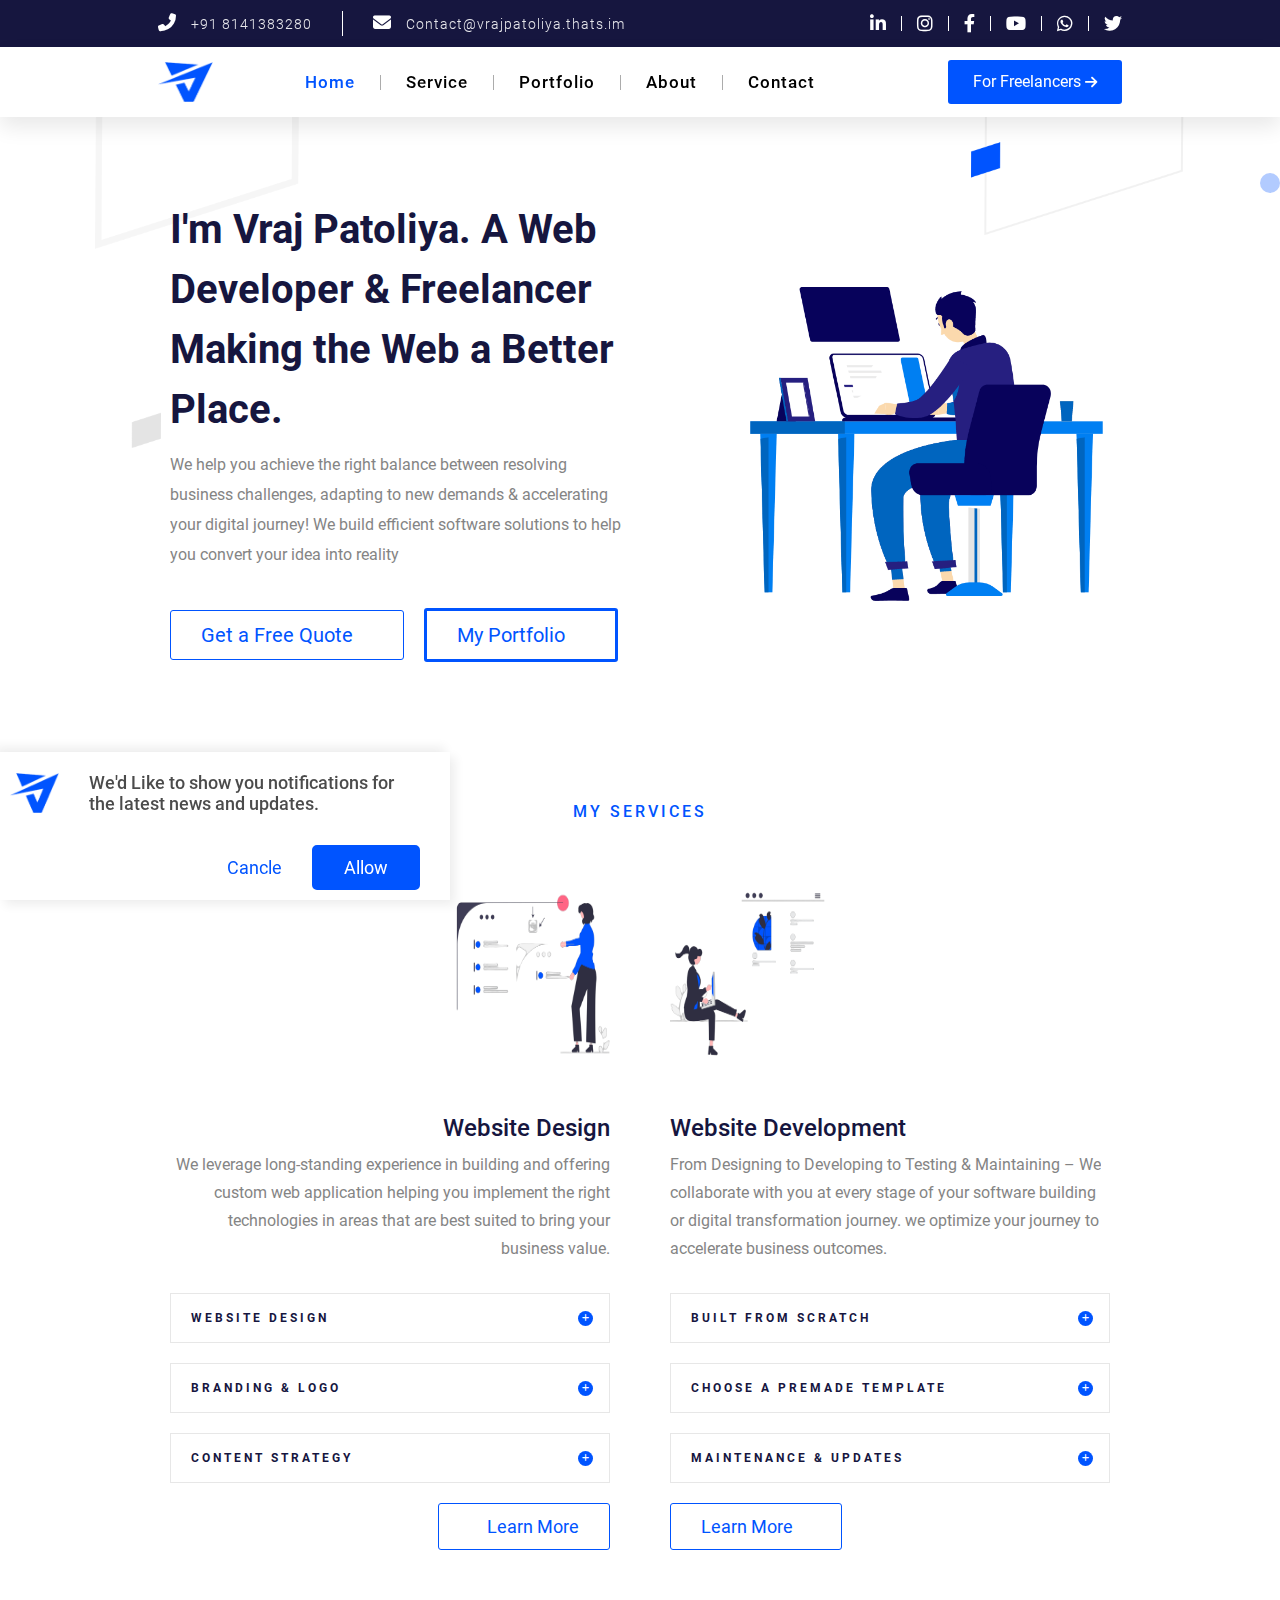
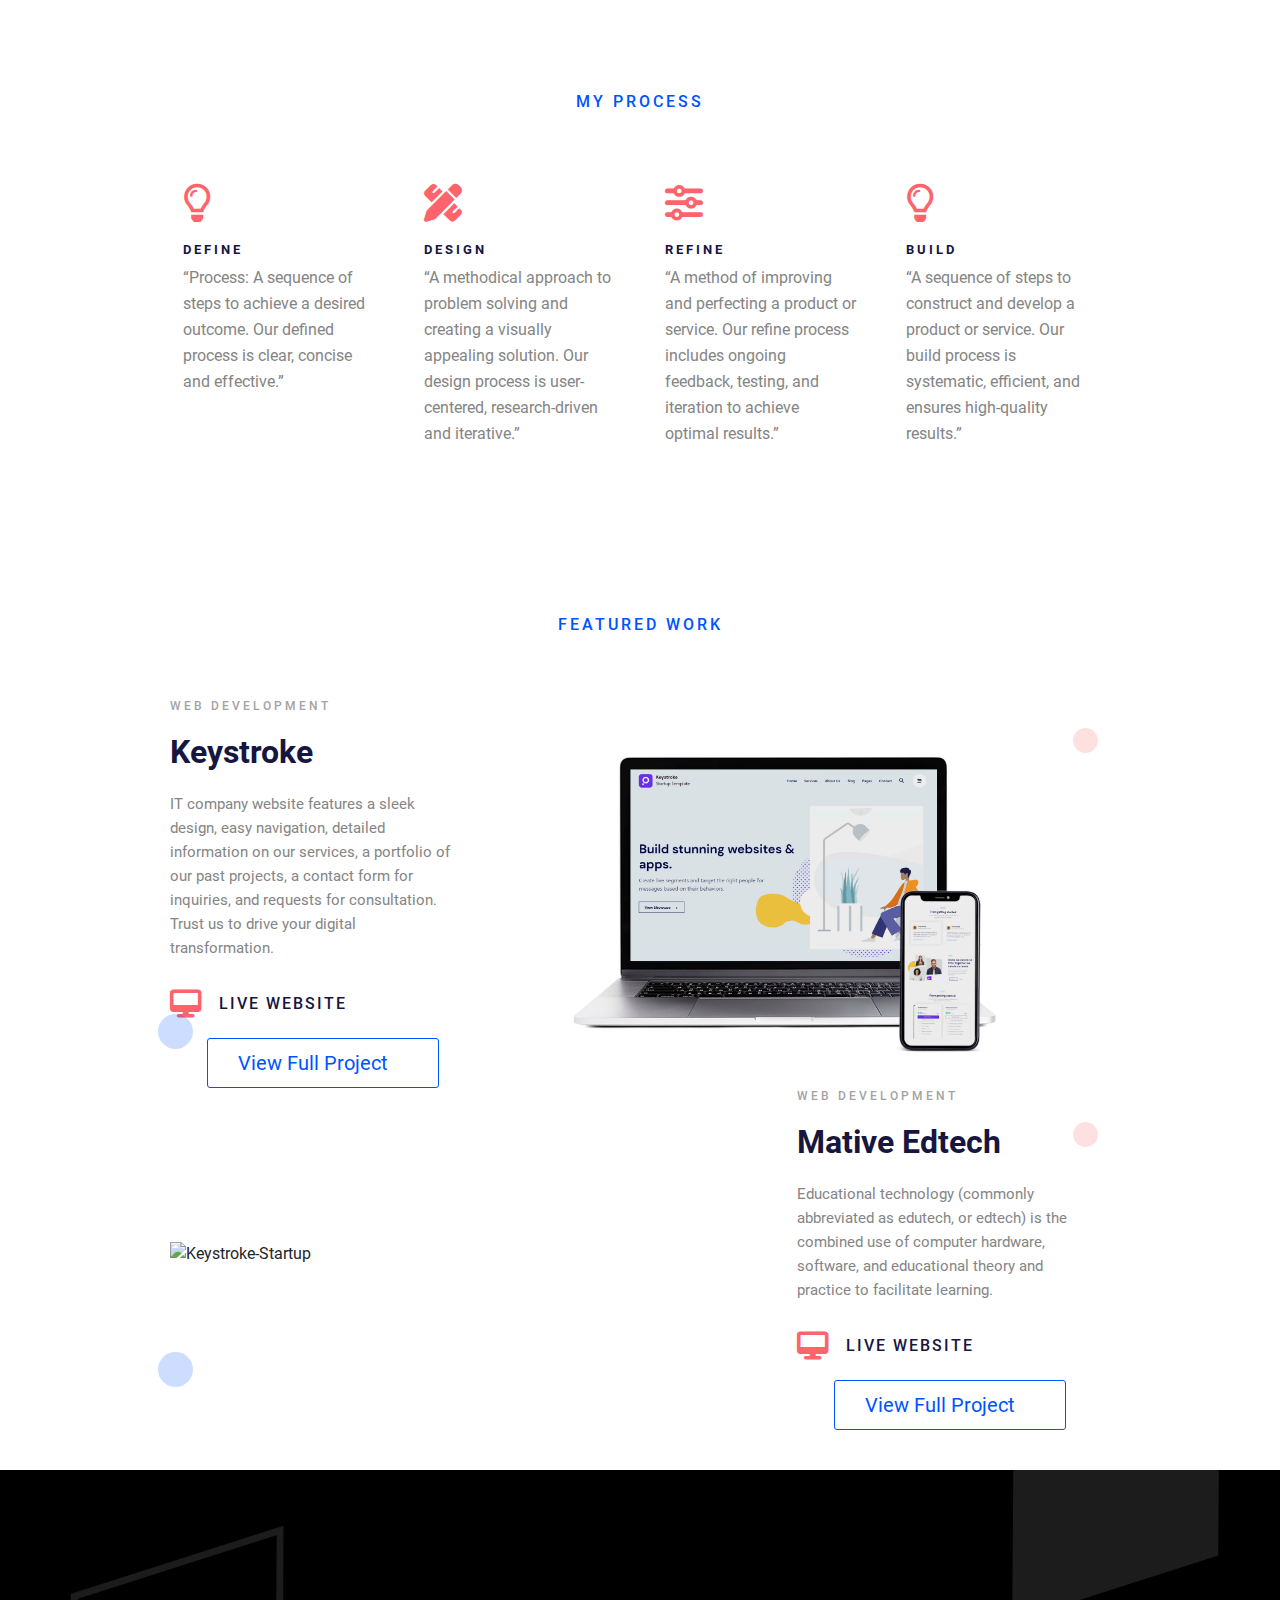
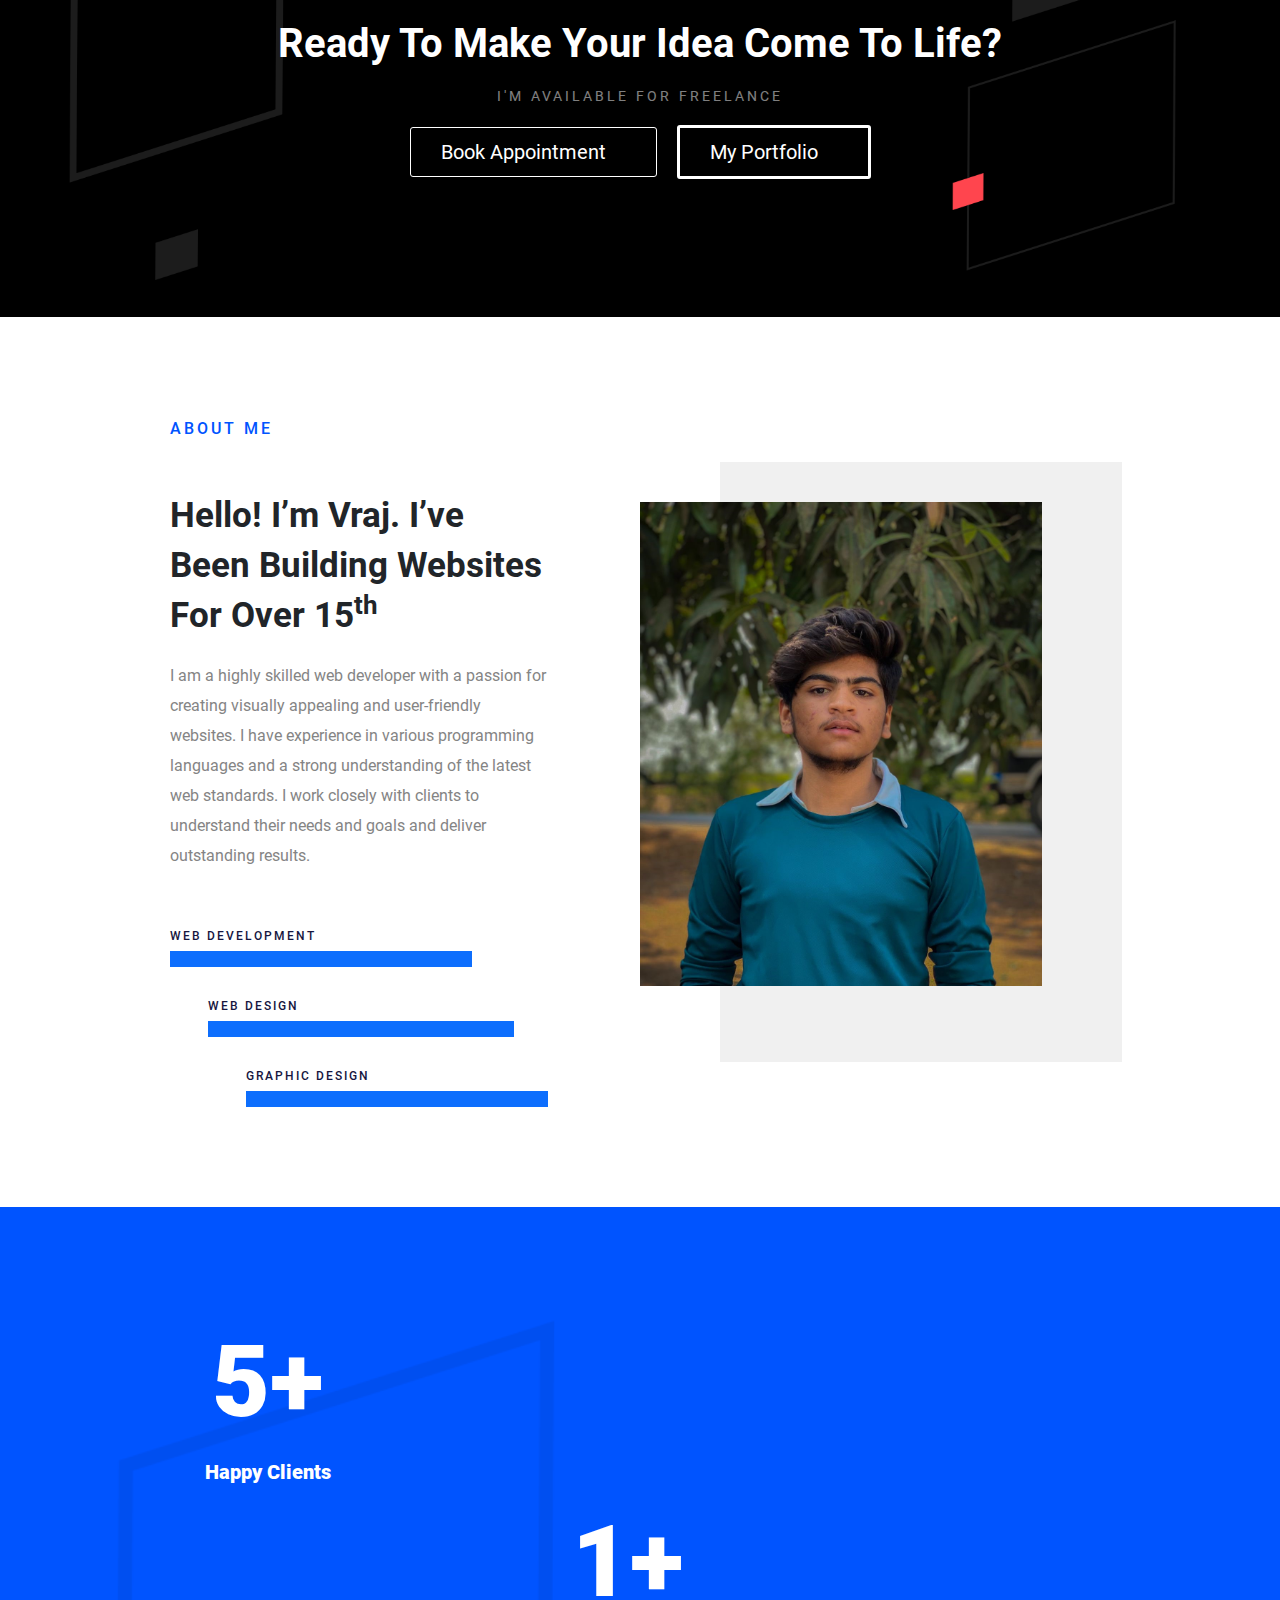
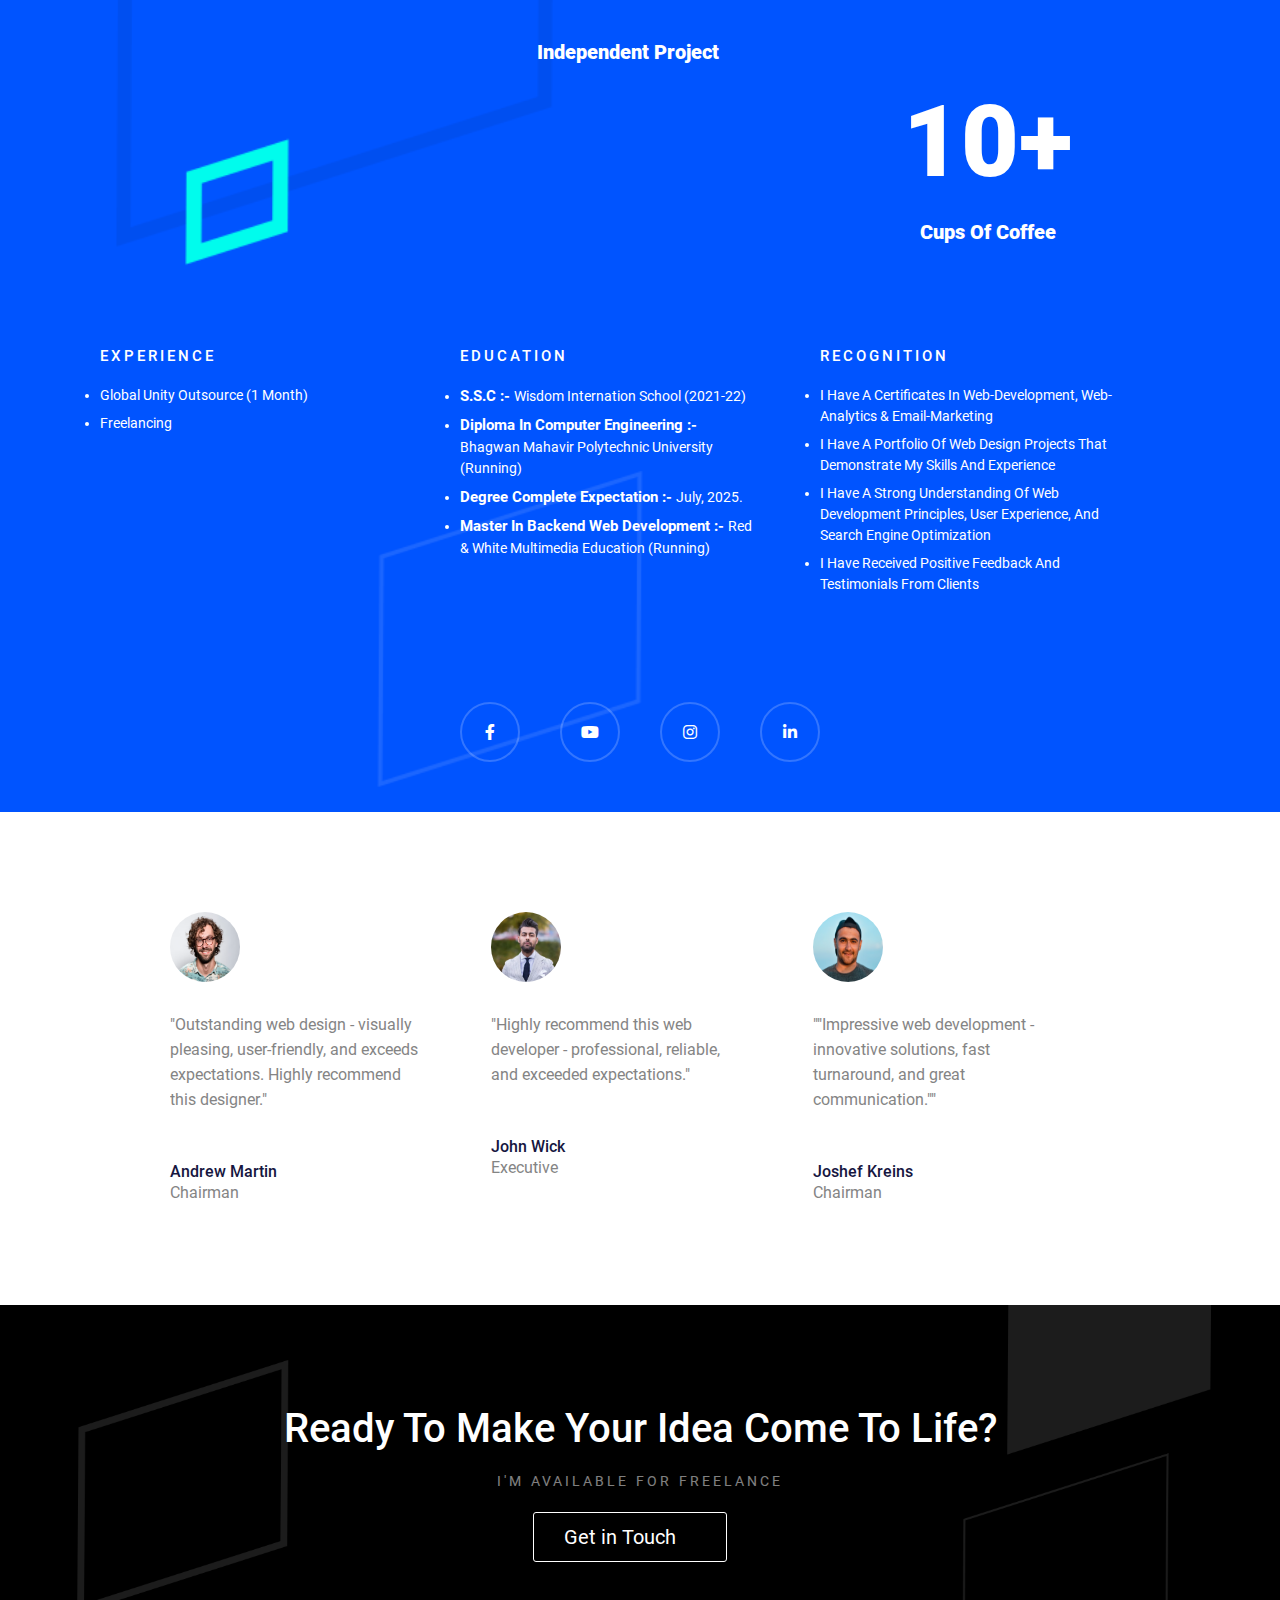
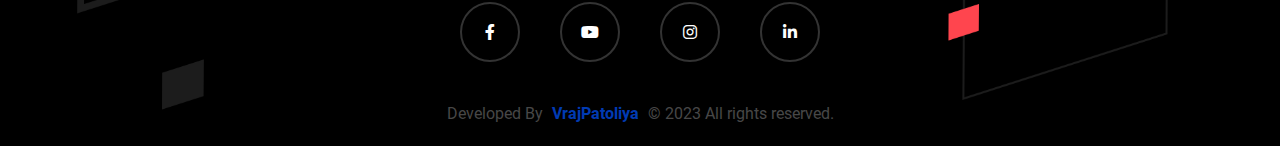
==== commit c70fe167: "mative website" ====
--- a/index.html
+++ b/index.html
@@ -390,20 +390,20 @@
             <div class="col-12 right row align-items-center">
                 <div class="col-8">
                     <div class="image">
-                        <img src="img/keystroke.jpg" alt="Keystroke-Startup" />
+                        <img src="https://pbs.twimg.com/media/Fu8eYQXaQAAmus-?format=jpg&name=small" alt="Keystroke-Startup" />
                     </div>
                 </div>
                 <div class="col-4">
                     <h6>WEB DEVELOPMENT</h6>
-                    <h2>Keystroke</h2>
-                    <p>IT company website features a sleek design, easy navigation, detailed information on our services, a portfolio of our past projects, a contact form for inquiries, and requests for consultation. Trust us to drive your digital transformation.</p>
-                    <a href="https://vraj5.github.io/Startup/" target="_blank" class="visit">
+                    <h2>Mative Edtech</h2>
+                    <p>Educational technology (commonly abbreviated as edutech, or edtech) is the combined use of computer hardware, software, and educational theory and practice to facilitate learning.</p>
+                    <a href="https://mative.cu.ma/" target="_blank" class="visit">
                         <i class="fa-solid fa-desktop"></i>
                         Live Website
                     </a>
                     <div class="work-btn">
                         <div class="work-cstm-btn one">
-                            <a href="casestudy-keystroke.html">
+                            <a href="casestudy-mative.html">
                                 <span>View Full Project<i class="fa-solid fa-angles-right"></i></span>
                             </a>
                         </div>
@@ -443,7 +443,7 @@
                     <div class="sub-title">
                         <span>about me</span>
                     </div>
-                    <h2>Hello! I’m Vraj. I’ve Been Building Websites For Age Over 15<sup>th</sup></h2>
+                    <h2>Hello! I’m Vraj. I’ve Been Building Websites For Over 15<sup>th</sup></h2>
                     <p>I am a highly skilled web developer with a passion for creating visually appealing and user-friendly websites. I have experience in various programming languages and a strong understanding of the latest web standards. I work closely with clients to understand their needs and goals and deliver outstanding results.</p>
                     <div class="bars web-development mb-4">
                         <span>Web Development</span>
@@ -509,9 +509,9 @@
                     <h4>education</h4>
                     <ul>
                         <li><span>S.S.C :- </span> Wisdom Internation School (2021-22)</li>
-                        <li><span>Diploma in Computer Engineering :- </span> Bhagwan Mahavir Polytechnic University (Purshing)</li>
+                        <li><span>Diploma in Computer Engineering :- </span> Bhagwan Mahavir Polytechnic University (Running)</li>
                         <li><span>Degree Complete Expectation :- </span> july, 2025.</li>
-                        <li><span>Master in Backend Web Development :- </span> Red & White Multimedia Education (Purshing)</li>
+                        <li><span>Master in Backend Web Development :- </span> Red & White Multimedia Education (Running)</li>
                     </ul>
                 </div>
                 <div class="col-4">
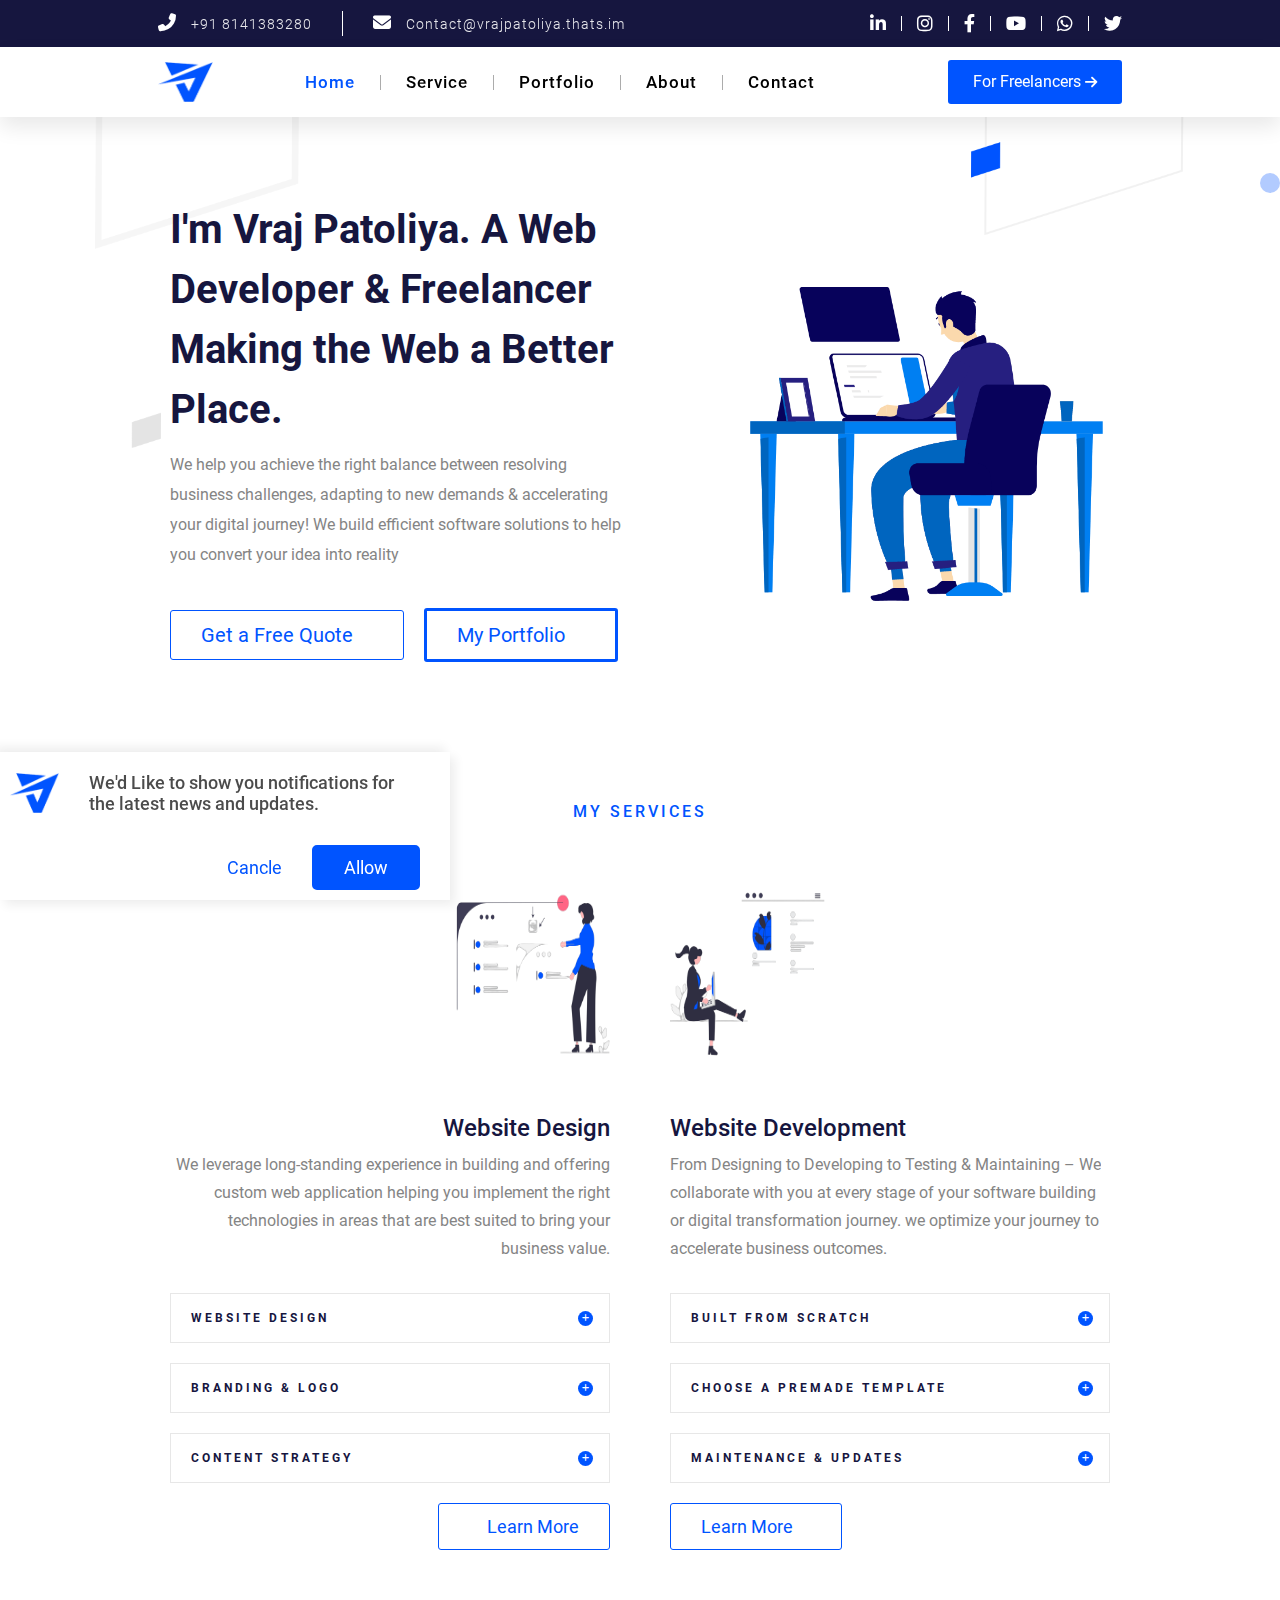
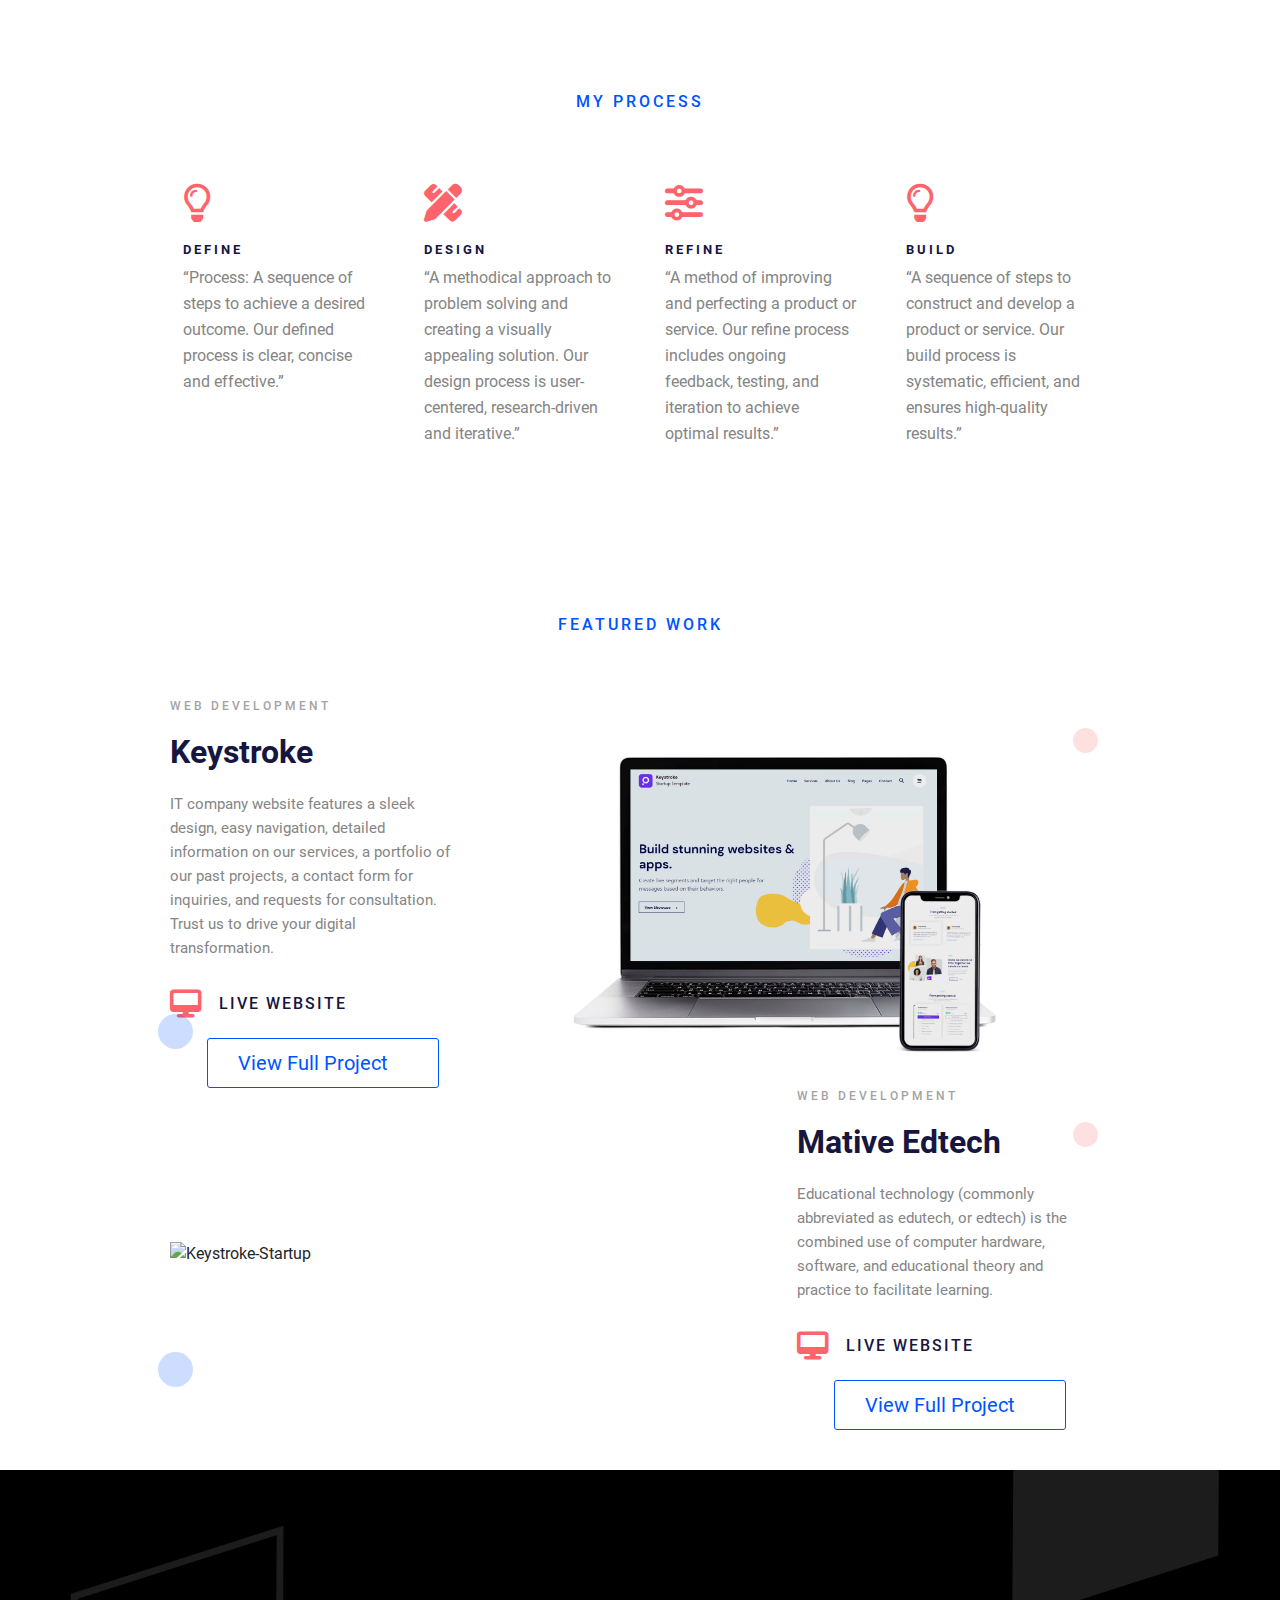
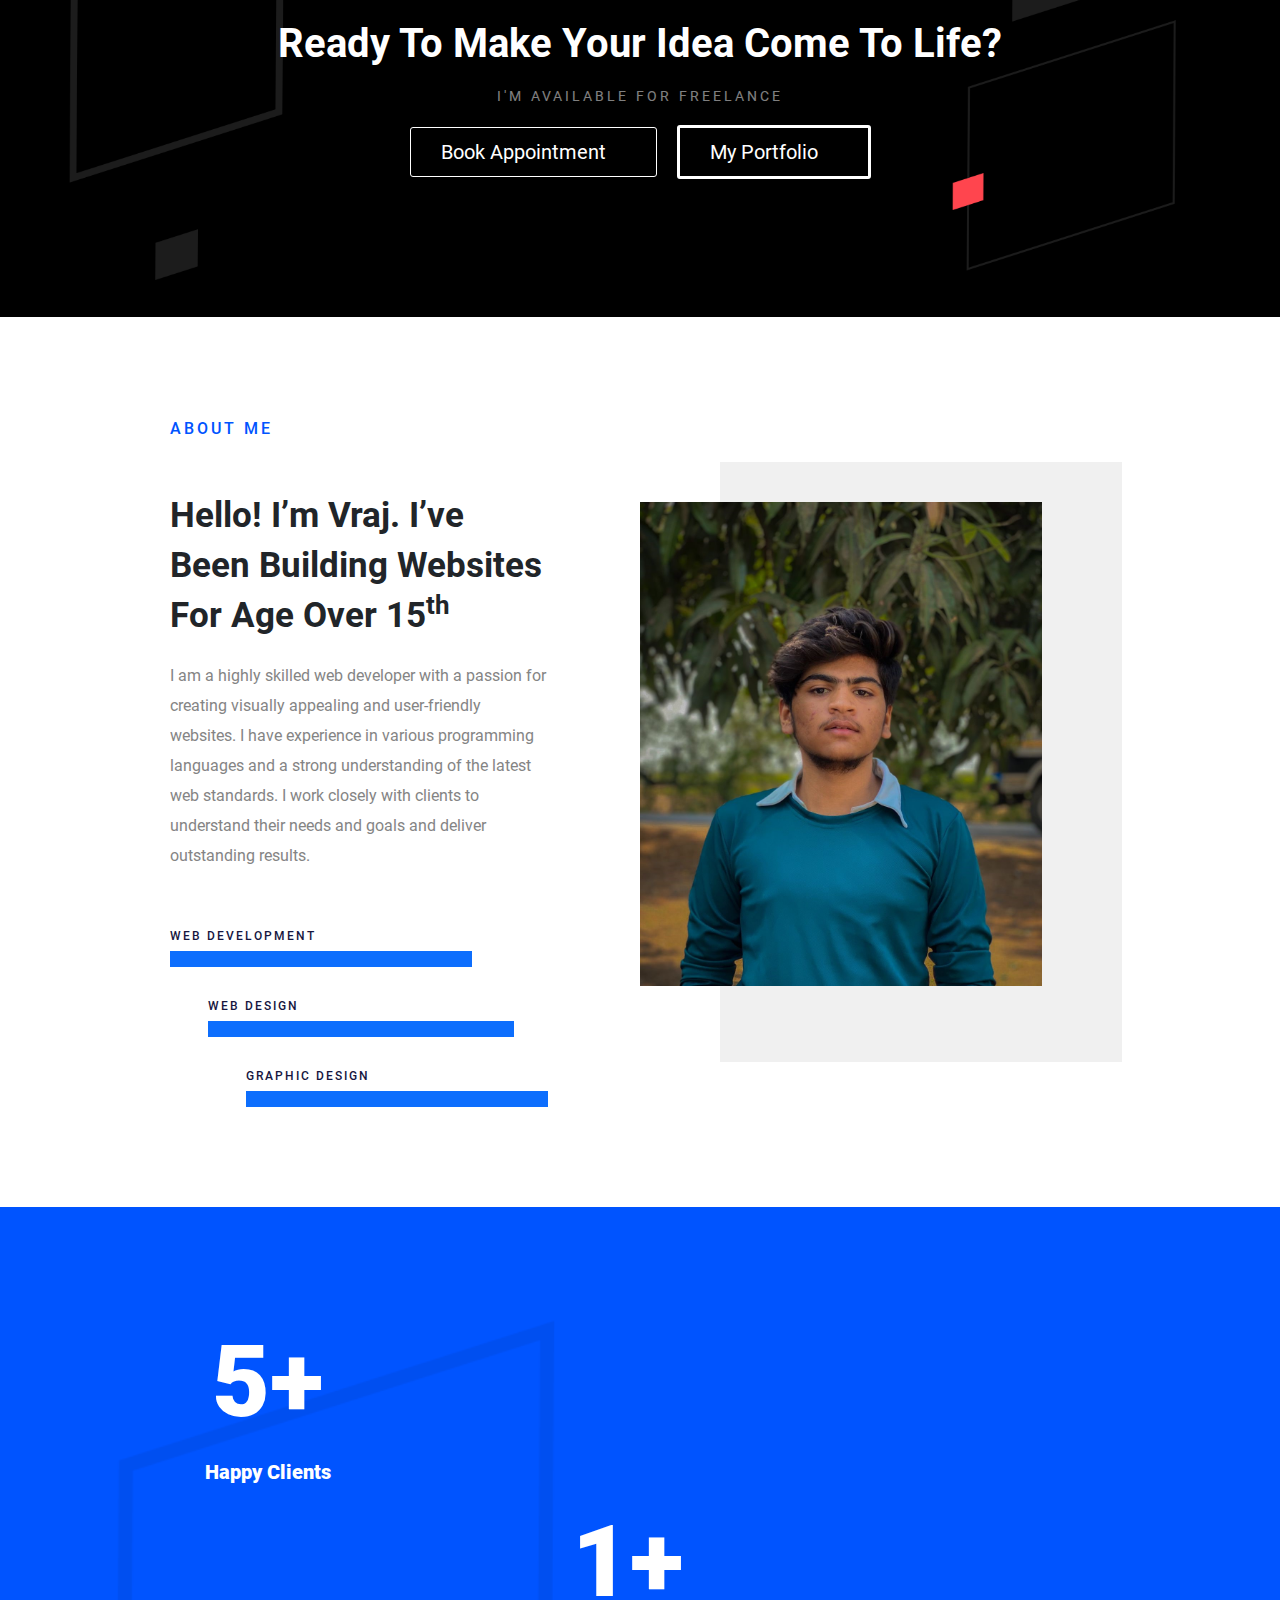
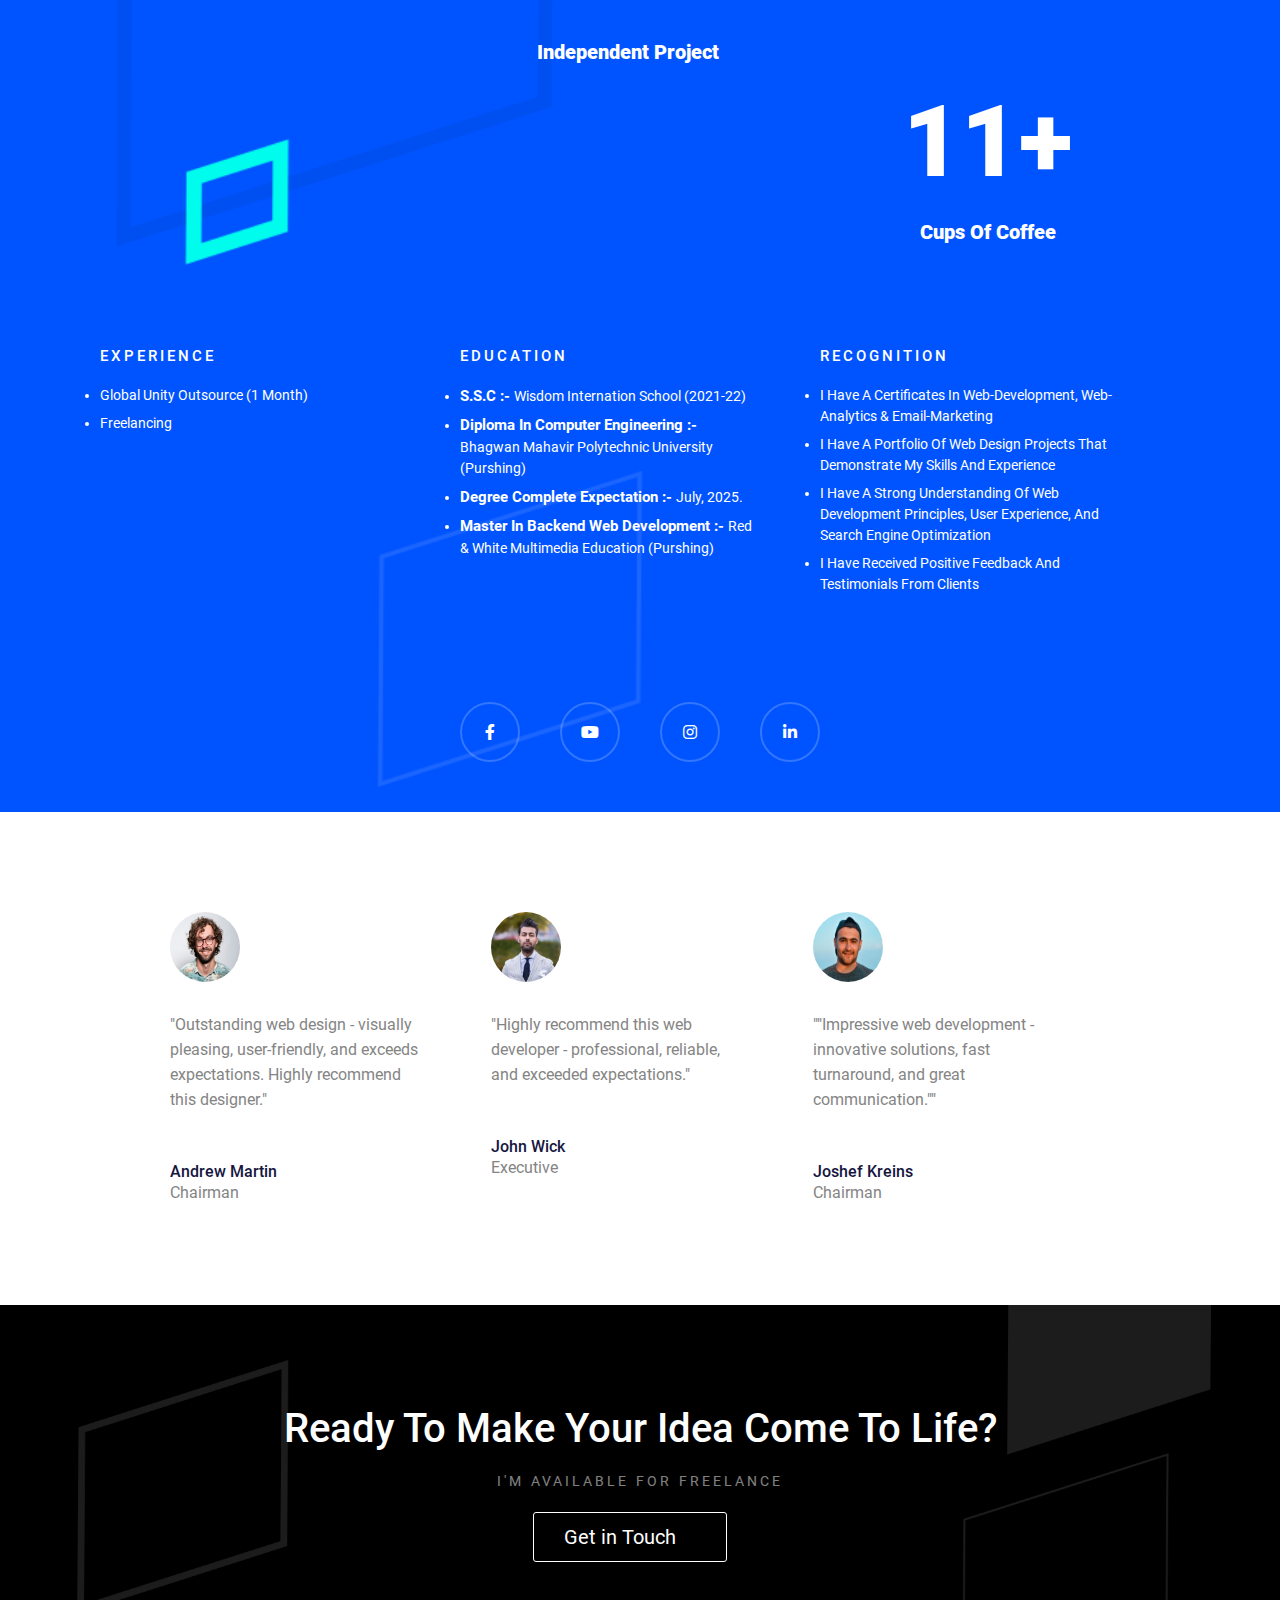
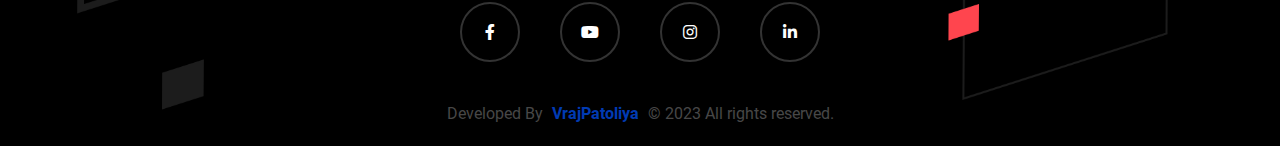
==== commit 7a024150: "Merge branch 'main' of https://github.com/vraj5/portfolio" ====
--- a/index.html
+++ b/index.html
@@ -443,7 +443,7 @@
                     <div class="sub-title">
                         <span>about me</span>
                     </div>
-                    <h2>Hello! I’m Vraj. I’ve Been Building Websites For Over 15<sup>th</sup></h2>
+                    <h2>Hello! I’m Vraj. I’ve Been Building Websites For Age Over 15<sup>th</sup></h2>
                     <p>I am a highly skilled web developer with a passion for creating visually appealing and user-friendly websites. I have experience in various programming languages and a strong understanding of the latest web standards. I work closely with clients to understand their needs and goals and deliver outstanding results.</p>
                     <div class="bars web-development mb-4">
                         <span>Web Development</span>
@@ -509,9 +509,9 @@
                     <h4>education</h4>
                     <ul>
                         <li><span>S.S.C :- </span> Wisdom Internation School (2021-22)</li>
-                        <li><span>Diploma in Computer Engineering :- </span> Bhagwan Mahavir Polytechnic University (Running)</li>
+                        <li><span>Diploma in Computer Engineering :- </span> Bhagwan Mahavir Polytechnic University (Purshing)</li>
                         <li><span>Degree Complete Expectation :- </span> july, 2025.</li>
-                        <li><span>Master in Backend Web Development :- </span> Red & White Multimedia Education (Running)</li>
+                        <li><span>Master in Backend Web Development :- </span> Red & White Multimedia Education (Purshing)</li>
                     </ul>
                 </div>
                 <div class="col-4">
